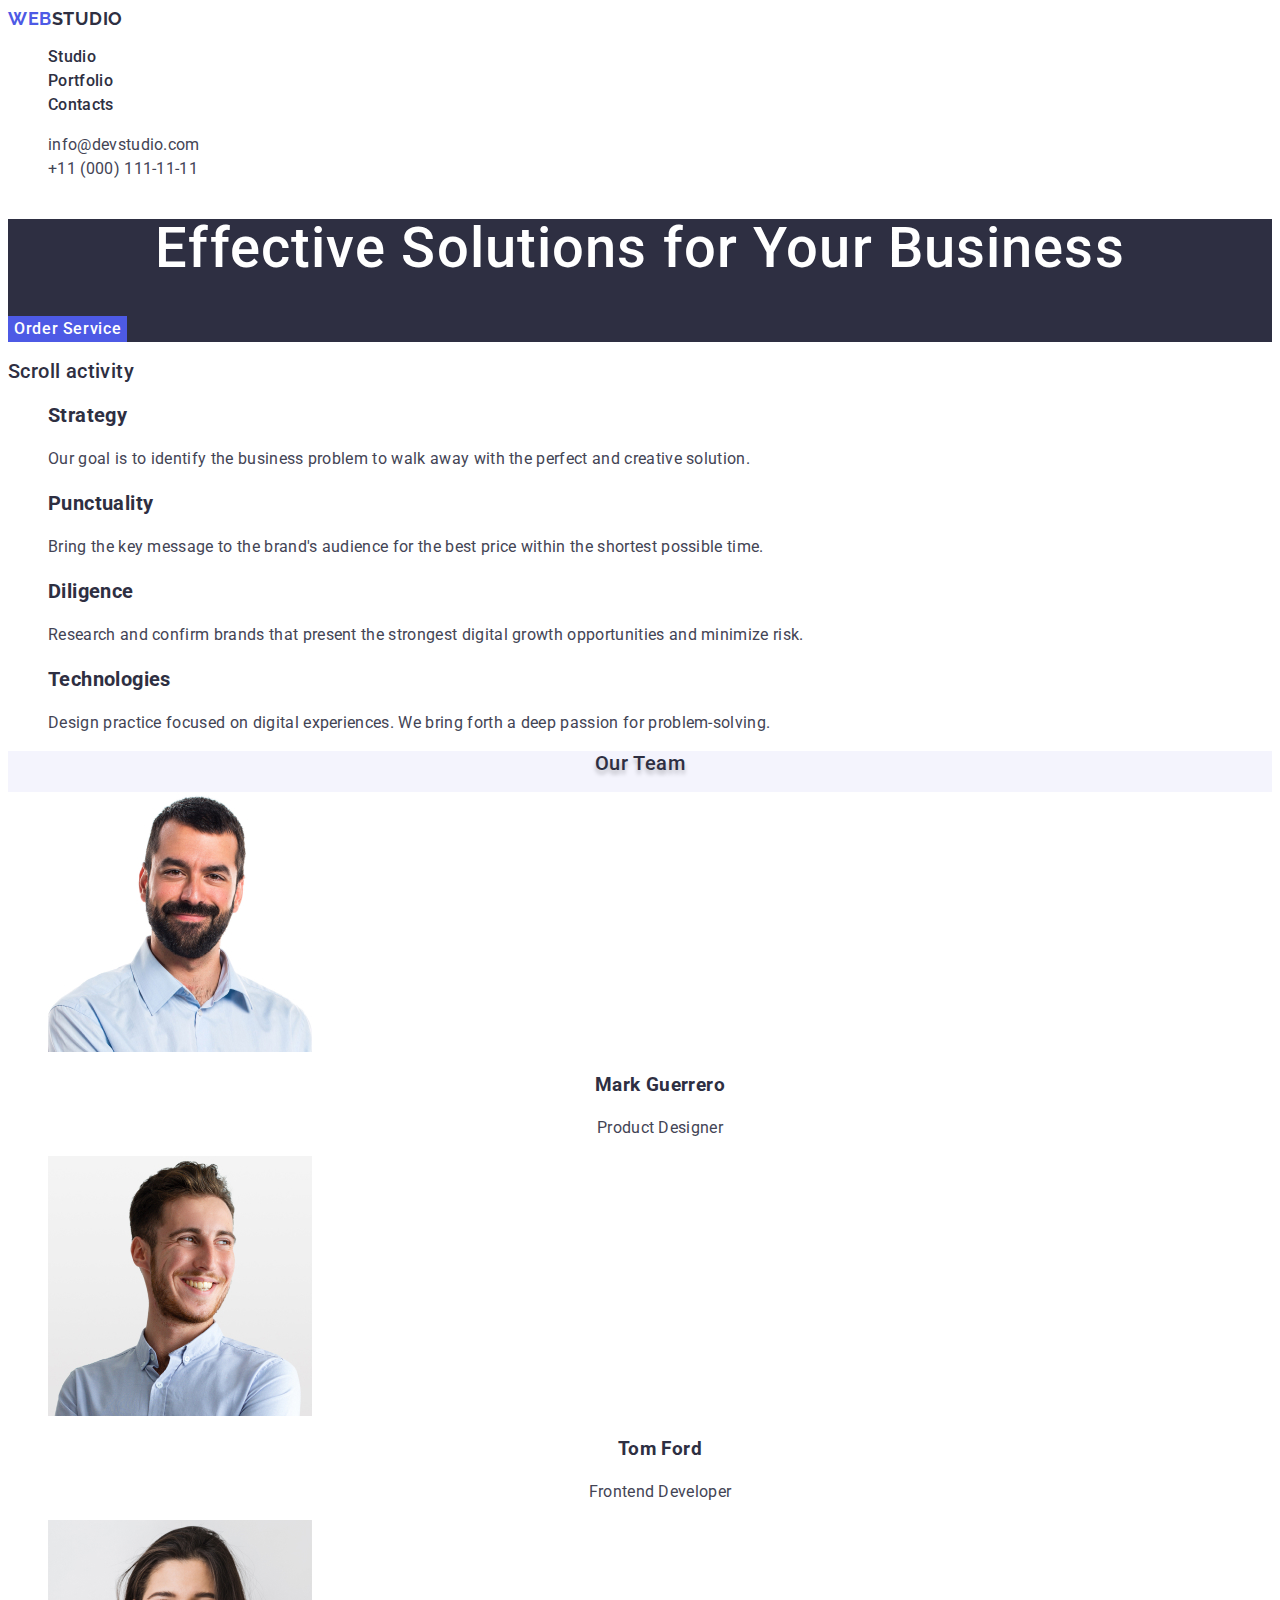
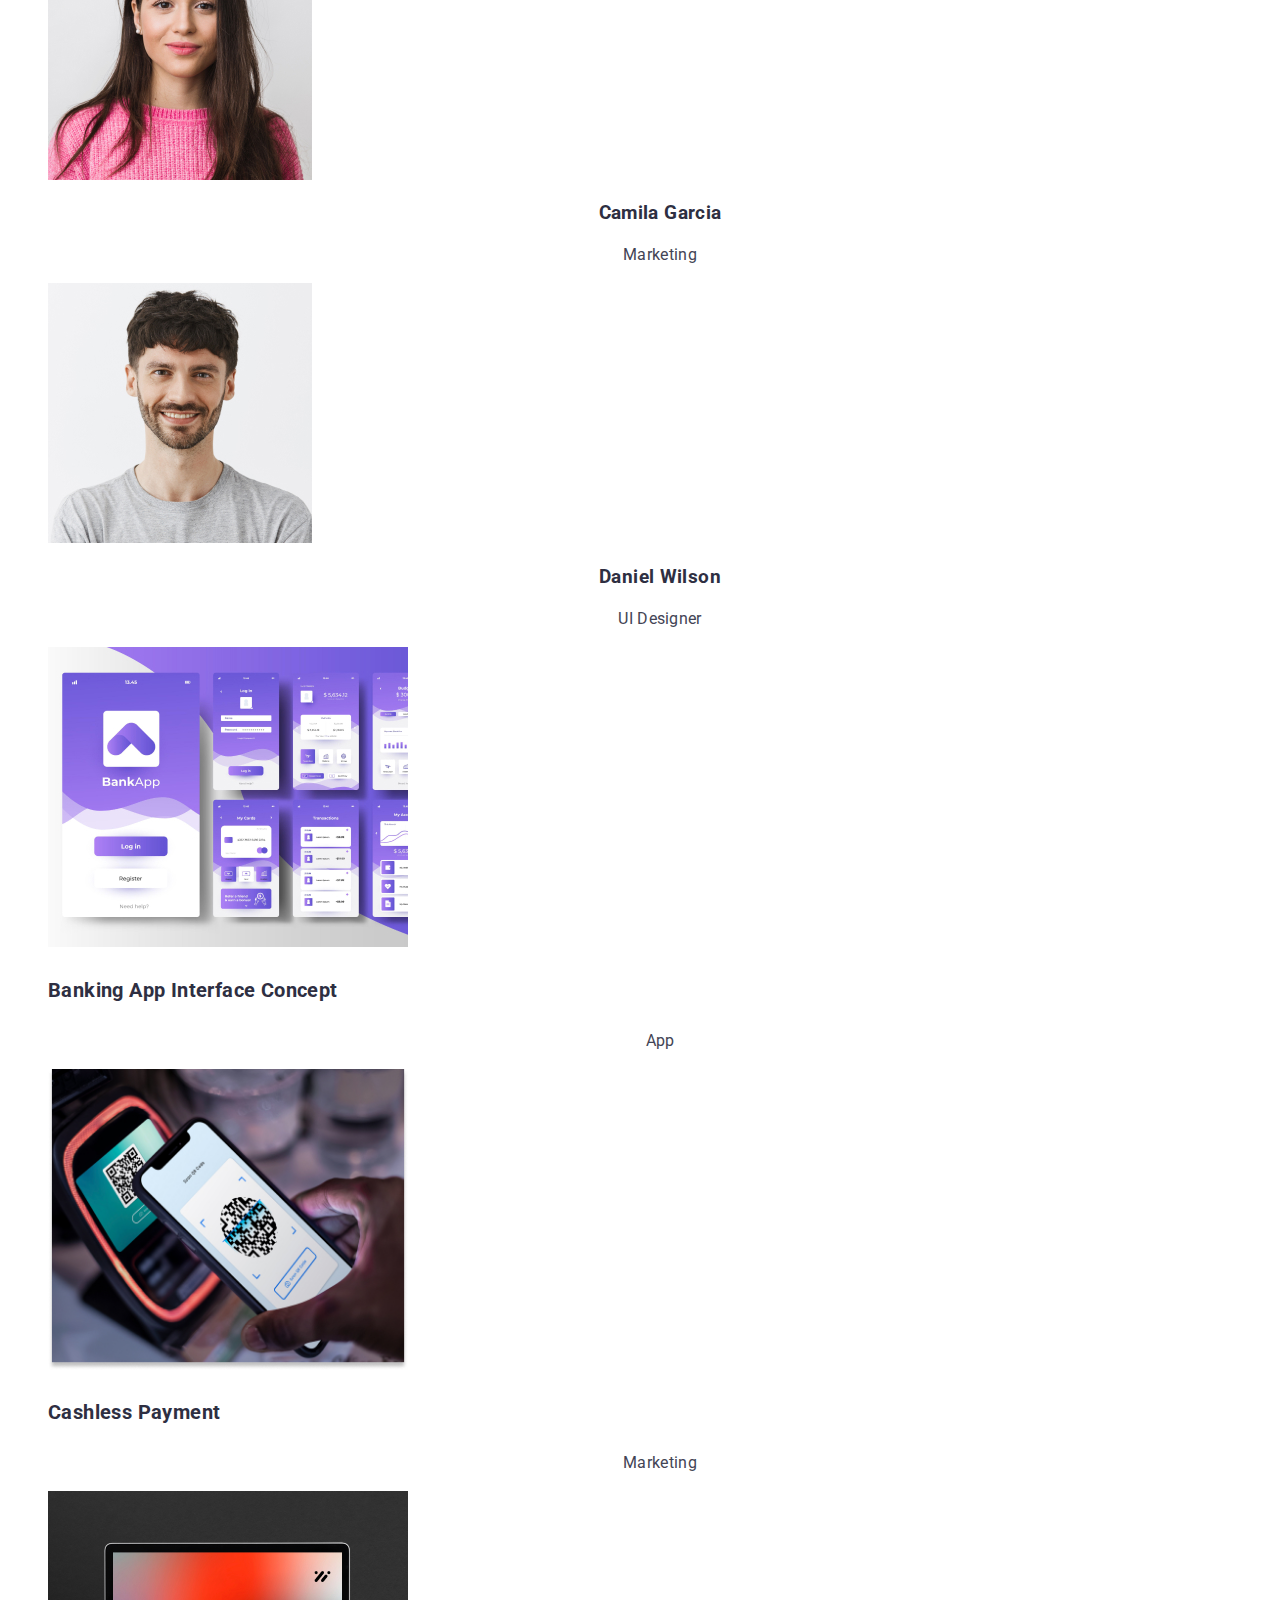
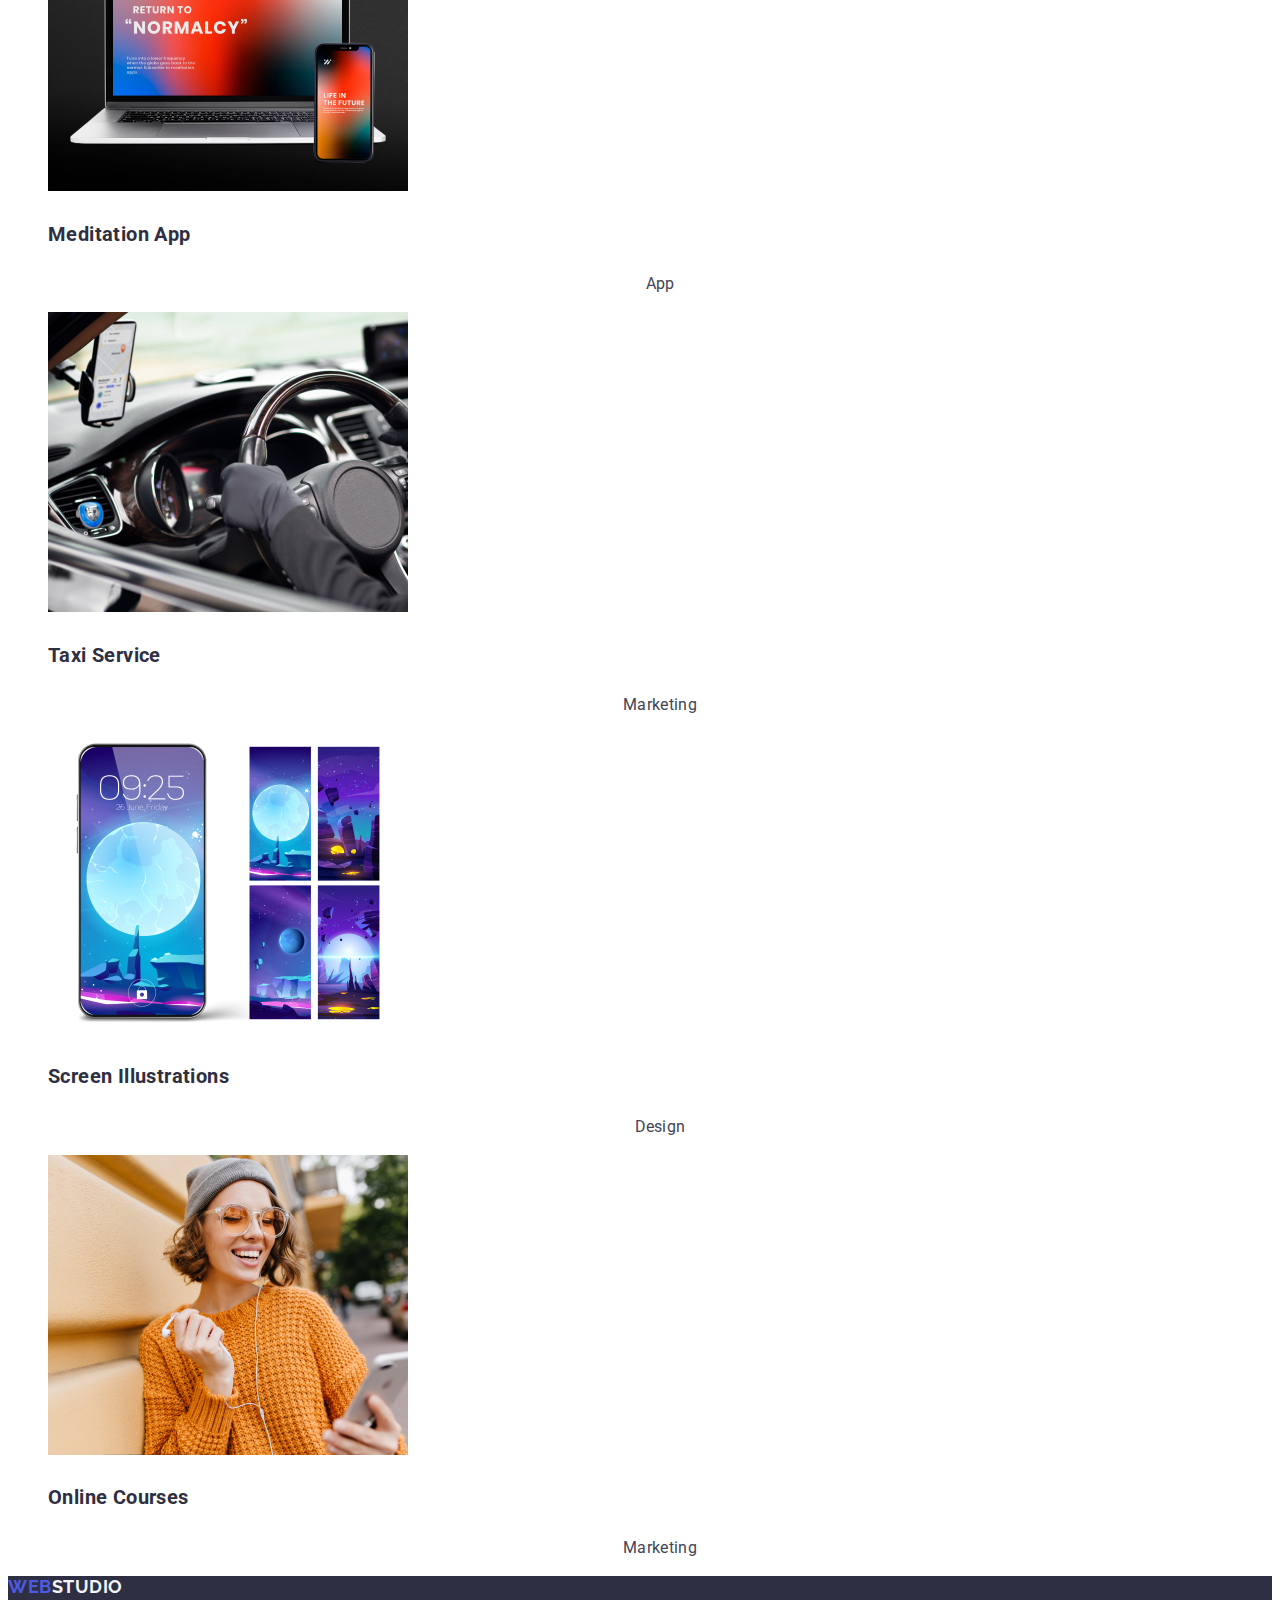
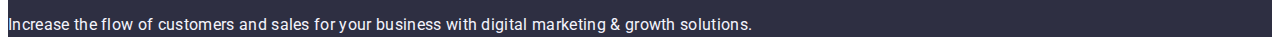
==== index.html @ 4fd94a3e "modul_2" ====
<!DOCTYPE html>
<html lang="en">

<head>
  <meta charset="UTF-8" />
  <meta name="viewport" content="width=device-width, initial-scale=1.0" />
  <title>WebStudio</title>
  <link rel="preconnect" href="https://fonts.googleapis.com">
  <link rel="preconnect" href="https://fonts.gstatic.com" crossorigin>
  <link href="https://fonts.googleapis.com/css2?family=Raleway:wght@800&family=Roboto:wght@400;500;700&display=swap"
    rel="stylesheet">
  <link rel="stylesheet" href="./css/styles.css">
</head>

<body>
  <header class="header-link">
    <nav class="header-navigation">
      <a class="header-navigation-logo link" href="./index.html">WEB<span
          class="header-navigation-accent">Studio</span></a>
      <ul class="header-menu list">
        <li><a class="menu-link-item link" href="./index.html">Studio</a></li>
        <li><a class="menu-link-item link" href="">Portfolio</a></li>
        <li><a class="menu-link-item link" href="">Contacts</a></li>
      </ul>
    </nav>
    <address class="address-contacts-links">
      <ul class="contacts list">
        <li><a class="contacts-social link" href="mailto:info@devstudio.com">info@devstudio.com</a>
        </li>
        <li><a class="contacts-social link" href="tel:+110001111111">+11 (000) 111-11-11</a></li>
      </ul>
    </address>
  </header>
  <main>
    <!--Section 1-->
    <section class="section-title-text">
      <h1 class="section-solutions-title">Effective Solutions for Your Business</h1>
      <button class="section-button-order" type="button">Order Service</button>
    </section>
    <!--Section 2-->
    <section>
      <h2 class="section-title-activity">Scroll activity</h2>
      <ul class="feature list">
        <li class="feature-scroll-activity">
          <h3 class="feature-list">Strategy</h3>
          <p class="description-scroll-activity">Our goal is to identify the business problem to walk away with the
            perfect and creative
            solution.</p>
        </li>
        <li class="feature-scroll-activity">
          <h3 class="feature-list">Punctuality</h3>
          <p class="description-scroll-activity">Bring the key message to the brand's audience for the best price within
            the shortest
            possible time.</p>
        </li>
        <li class="feature-scroll-activity">
          <h3 class="feature-list">Diligence</h3>
          <p class="description-scroll-activity">Research and confirm brands that present the strongest digital growth
            opportunities and
            minimize risk.</p>
        </li>
        <li class="feature-scroll-activity">
          <h3 class="feature-list">Technologies</h3>
          <p class="description-scroll-activity">Design practice focused on digital experiences. We bring forth a deep
            passion for
            problem-solving.</p>
        </li>
      </ul>
    </section>
    <!--Section 3-->
    <section class="section-our-team">
      <h2 class="team">Our Team</h2>
      <ul class="our-team list">
        <li class="our-team">
          <img class="expert" src="./images/mark-guerrero.jpg" alt="Mark Guerrero" width="264">
          <h3 class="persone">Mark Guerrero</h3>
          <p class="activity">Product Designer</p>
        </li>
        <li class="our-team">
          <img class="expert" src="./images/tom-ford.jpg" alt="Tom Ford" width="264">
          <h3 class="persone">Tom Ford</h3>
          <p class="activity">Frontend Developer</p>
        </li>
        <li class="our-team">
          <img class="expert" src="./images/camila-garcia.jpg" alt="Camila Garcia" width="264">
          <h3 class="persone">Camila Garcia</h3>
          <p class="activity">Marketing</p>
        </li>
        <li class="our-team">
          <img src="./images/daniel-wilson.jpg" alt="Daniel Wilson" width="264">
          <h3 class="persone">Daniel Wilson</h3>
          <p class="activity">UI Designer</p>
        </li>
      </ul>
    </section>
    <!--Section 4-->
    <section>
      <ul class="social-links list">
        <li class="activity-item">
          <a class="services-link link" href="">
            <img src="./images/banking-app.jpg" alt="banking-app" width="360">
            <h4 class="departments">Banking App Interface Concept</h4>
            <p class="activity">App</p>
          </a>
        </li>

        <li class="activity-item">
          <a class="services-link link" href="">
            <img src="./images/cashless-payment.jpg" alt="cashless-payment" width="360">
            <h4 class="departments">Cashless Payment</h4>
            <p class="activity">Marketing</p>
          </a>
        </li>

        <li class="activity-item">
          <a class="services-link link" href="">
            <img src="./images/meditation-app.jpg" alt="meditation-app" width="360">
            <h4 class="departments">Meditation App</h4>
            <p class="activity">App</p>
          </a>
        </li>

        <li class="activity-item">
          <a class="services-link link" href="">
            <img src="./images/taxi-service.jpg" alt="taxi-service" width="360">
            <h4 class="departments">Taxi Service</h4>
            <p class="activity">Marketing</p>
          </a>
        </li>

        <li class="activity-item">
          <a class="services-link link" href="">
            <img src="./images/screen-illustrations.jpg" alt="screen-illustrations" width="360">
            <h4 class="departments">Screen Illustrations</h4>
            <p class="activity">Design</p>
          </a>
        </li>

        <li class="activity-item">
          <a class="services-link link" href="">
            <img src="./images/online-courses.jpg" alt="online-courses" width="360">
            <h4 class="departments">Online Courses</h4>
            <p class="activity">Marketing</p>
          </a>
        </li>
      </ul>
    </section>
  </main>
  <footer class="footer-business-marketing">
    <a class="header-navigation-logo link" href="./index.html">WEB<span
        class="header-navigation-accent-studio">Studio</span></a>
    <p class="marketing">Increase the flow of customers and sales for your business with digital marketing & growth
      solutions.
    </p>

  </footer>
</body>

</html>
---- css/styles.css ----
body{
    color: var(--slate, #434455);
    background-color: var(--write,#FFF);
    font-family: Roboto,  sans-serif;
    font-size: 16px;
    font-weight: 500;
}
:root{
    --write-color: #FFF;
    --iris-color: #4D5AE5;
    --navyblue-color: #2E2F42;
    --slate-color: #434455;
    --cloud-color: #F4F4FD;
}
.menu{
    color: var(--navyblue-color);
    font-size: 16px;
    font-style: normal;
    line-height: 1.5;
    letter-spacing: 0.02em;
    
}

.header-navigation-logo{
    color: var(--iris-color);
    font-family: Raleway,sans-serif;
    font-size: 18px;
    font-style: normal;
    font-weight: 700;
    line-height: 1.17;
    letter-spacing: 0.03em;
    text-transform: uppercase;
    
}

.header-navigation-accent{
    color: var(--navyblue-color);
    font-family: Raleway, sans-serif;
    font-size: 18px;
    font-style: normal;
    font-weight: 700;
    line-height: 1.17;
    letter-spacing: 0.54px;
    text-transform: uppercase;
}
.header-navigation-accent-studio{
    color:var(--cloud-color);
}
.link{
    text-decoration: none;
}

.menu-link-item{
    color: var(--navyblue-color);
    font-size: 16px;
    font-style: normal;
    line-height: 1.5;
    letter-spacing: 0.02em;
}
.menu-link-item:hover{
    color: #404bbf;
}
.menu-link-item:focus{
    color: #404bbf;
}


.section-solutions-title{
    background-color: var(--navyblue-color);
}

.address-contacts-links{
    font-style: normal;
}
.list{
    list-style-type: none;
}

.menu-list{
    list-style-type: none;
}

.button{
    background-color: rgba(0, 0, 0, 0);
    
}

.button:hover{
    color: var(--write-color);
    font-family: Roboto;
    font-size: 16px;
    cursor: pointer;
}
    

.section-button-order{
    font-family: "Roboto", sans-serif;
    font-weight: 500;
    font-size: 16px;
    line-height: 1.5;
    letter-spacing: 0.04em;
    color: var(--write-color);
    background: var(--iris-color);
    cursor: pointer;
    border: 4px;
}
.section-button-order:hover{
background-color: #404BBF
}
.section-button-order:focus{
    background-color: #404BBF
}

.section-solutions-title{
    color: var(--write-color);
    text-align: center;
    font-size: 56px;
    font-style: normal;
    font-weight: 700;
    line-height: 1.07;
    letter-spacing: 0.02em;
    background-color: var(--navyblue-color);
}

.contacts-social{
    color: var(--slate-color);
    font-size: 16px;
    font-style: normal;
    font-weight: 400;
    line-height: 1.5;
    letter-spacing: 0.02em;
}
.contacts-social:hover{
    color: #404bbf;
}
.contacts-social:focus{
    color: #404bbf;
}
.contacts-social{
    color: var(--slate-color);
    font-size: 16px;
    font-style: normal;
    font-weight: 400;
    line-height: 1.5;
    letter-spacing: 0.02em;
}
.contacts-social:hover {
    color: #404bbf;
}

.contacts-social:focus {
    color: #404bbf;
}
.section-title-text{
    background-color: var(--navyblue-color);
}
.section-solutions-title{
    font-weight: 500;
}
.section-title-activity{
    font-weight: 500;
    font-size: 20px;
    line-height: 1.2;
    letter-spacing: 0.02em;
    color: var(--navyblue-color);
}
.feature-list{
    color: var(--navyblue-color);
    font-size: 20px;
    font-style: normal;
    line-height: 1.2;
    letter-spacing: 0.02em;
}
.description-scroll-activity{
    color: var(--slate-color);
    font-size: 16px;
    font-style: normal;
    font-weight: 400;
    line-height: 1.5;
    letter-spacing: 0.02em;
}
.section-our-team{
    background-color: var(--cloud-color);
}
.question{
    color: var(--navyblue-color);
    text-align: center;
    font-size: 36px;
    font-style: normal;
    font-weight: 700;
    line-height: 1.11;
    letter-spacing: 0.02em;
   
}
.team{
    color: var(--navyblue-color);
    text-align: center;
    text-shadow: 0px 4px 4px rgba(0, 0, 0, 0.25);
    font-size: 20px;
    font-style: normal;
    font-weight: 500;
    line-height: 1.2;
    letter-spacing: 0.02em;
    text-transform: capitalize;
}
.persone{
    color: var(--navyblue-color);
    text-align: center;
    font-style: 20px;
    font-style: normal;
    line-height: 1.2;
    letter-spacing: 0.02em;
}
.marketing{
    color: var(--cloud-color);
    font-size: 16px;
    font-style: normal;
    font-weight: 400;
    line-height: 1.5;
    letter-spacing: 0.02em;
}
.departments{
    color: var(--navyblue-color);
    font-size: 20px;
    font-style: normal;
    line-height: 1.2;
    letter-spacing: 0.02em;
}
.activity{
    color: var(--slate-color);
    text-align: center;
    font-size: 16px;
    font-style: normal;
    font-weight: 400;
    line-height: 1.5;
    letter-spacing: 0.02em;
}

.expert{
   
}
.our-team{
   background: var(--white, #FFF);
}
.activity-item{
    background: var(--white, #FFF);
}.footer-business-marketing{
    background-color: var(--navyblue-color);
}
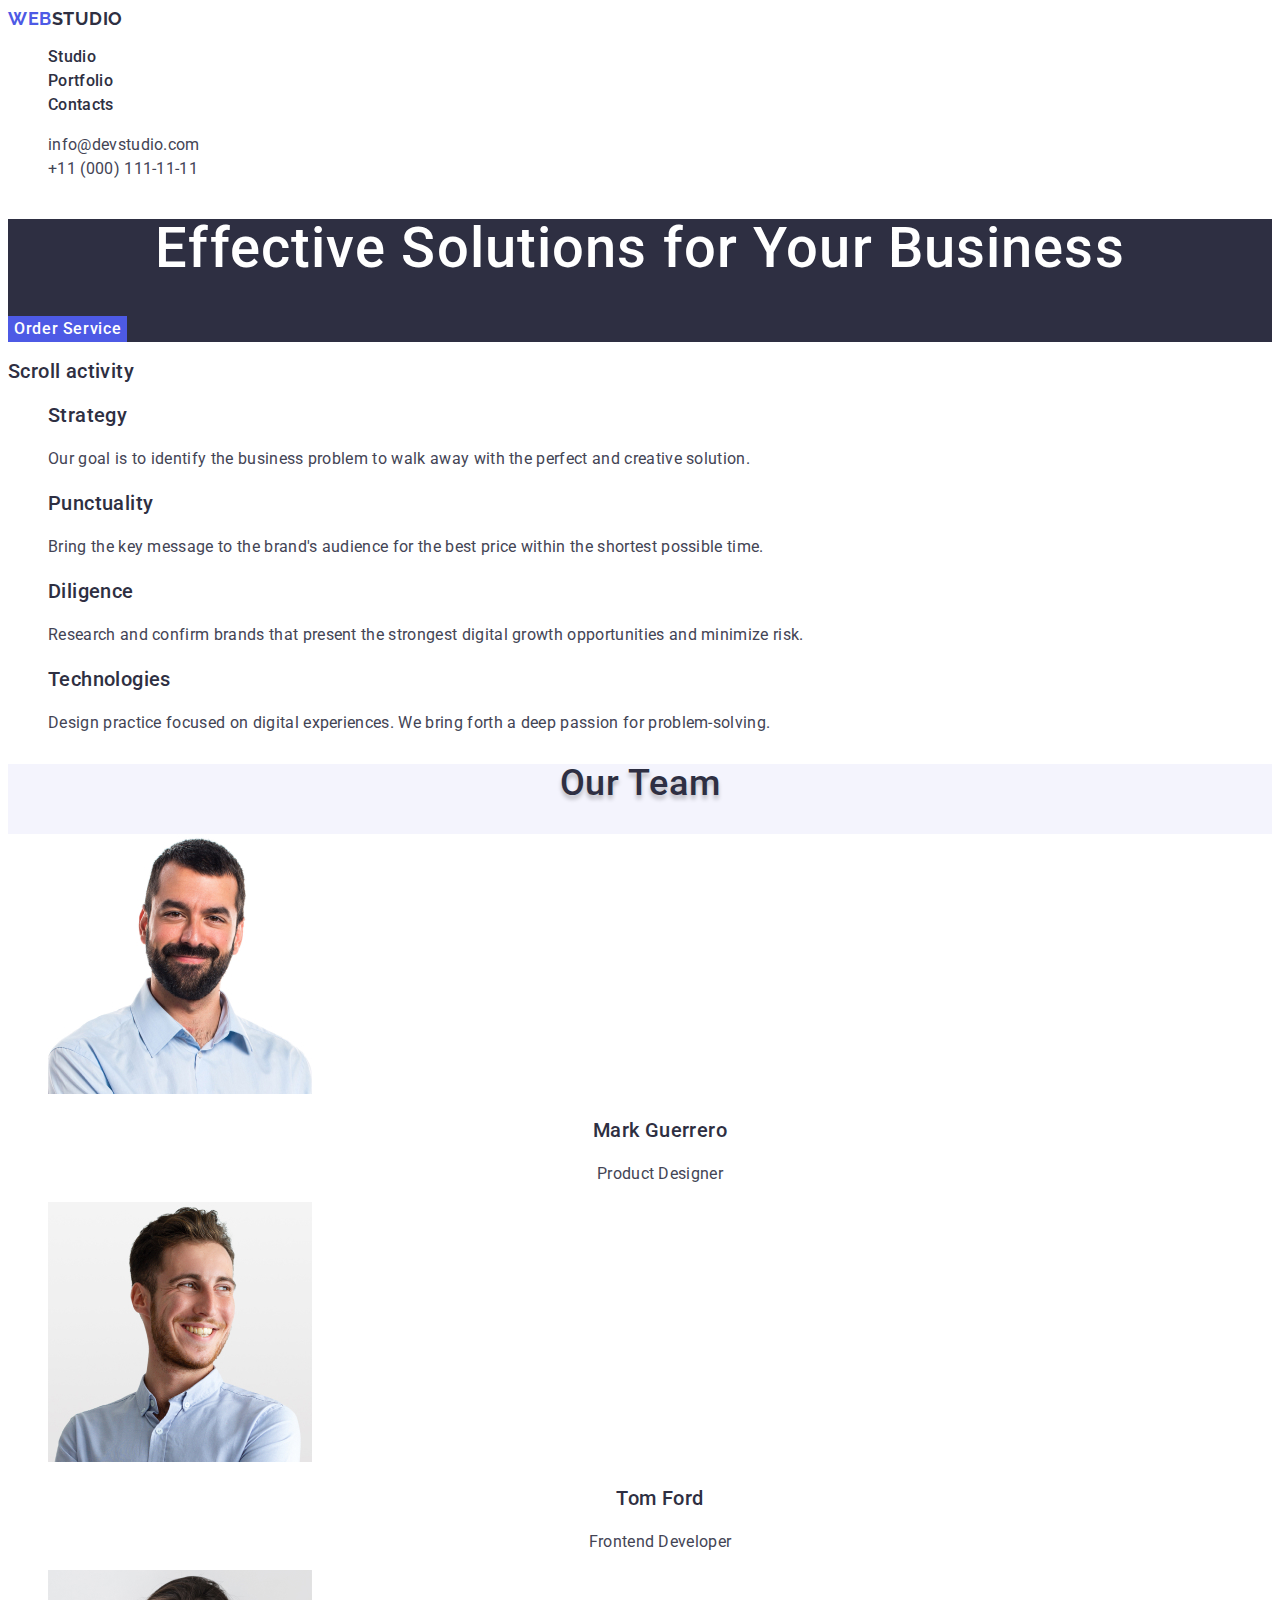
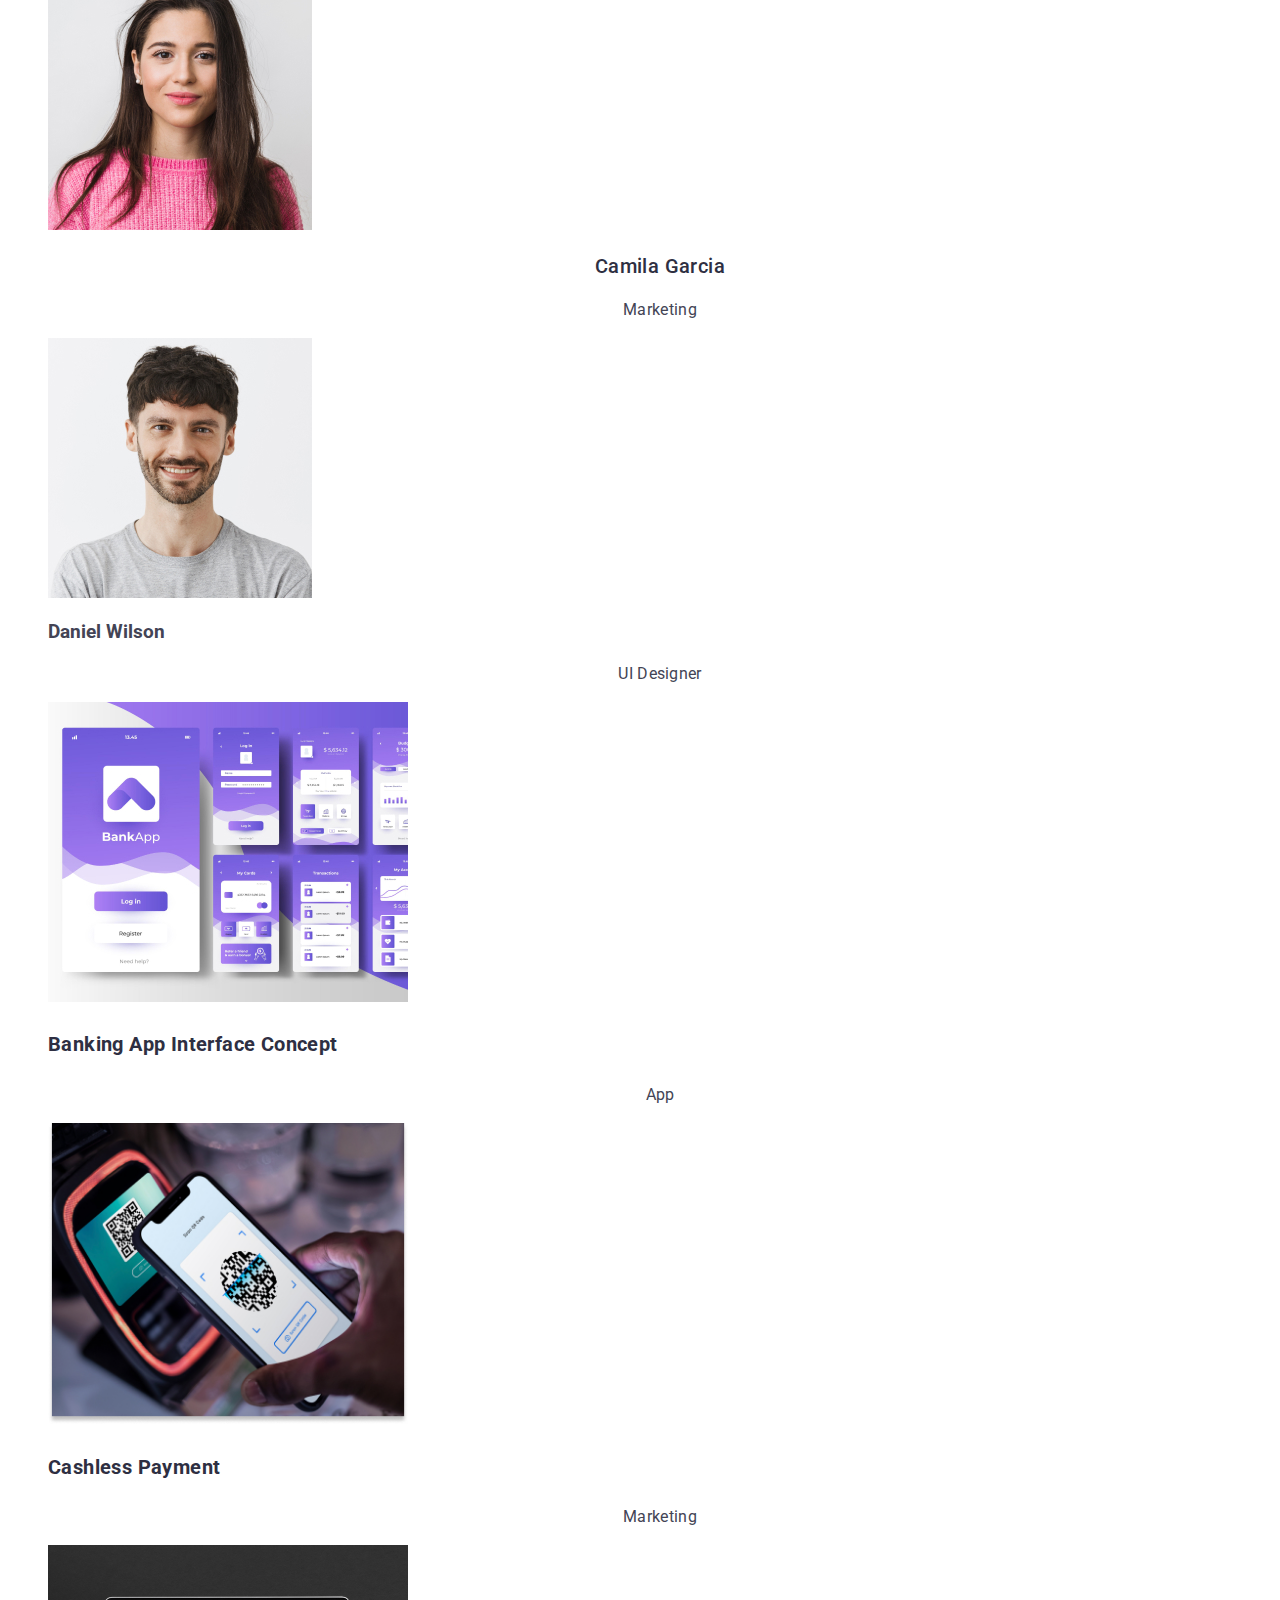
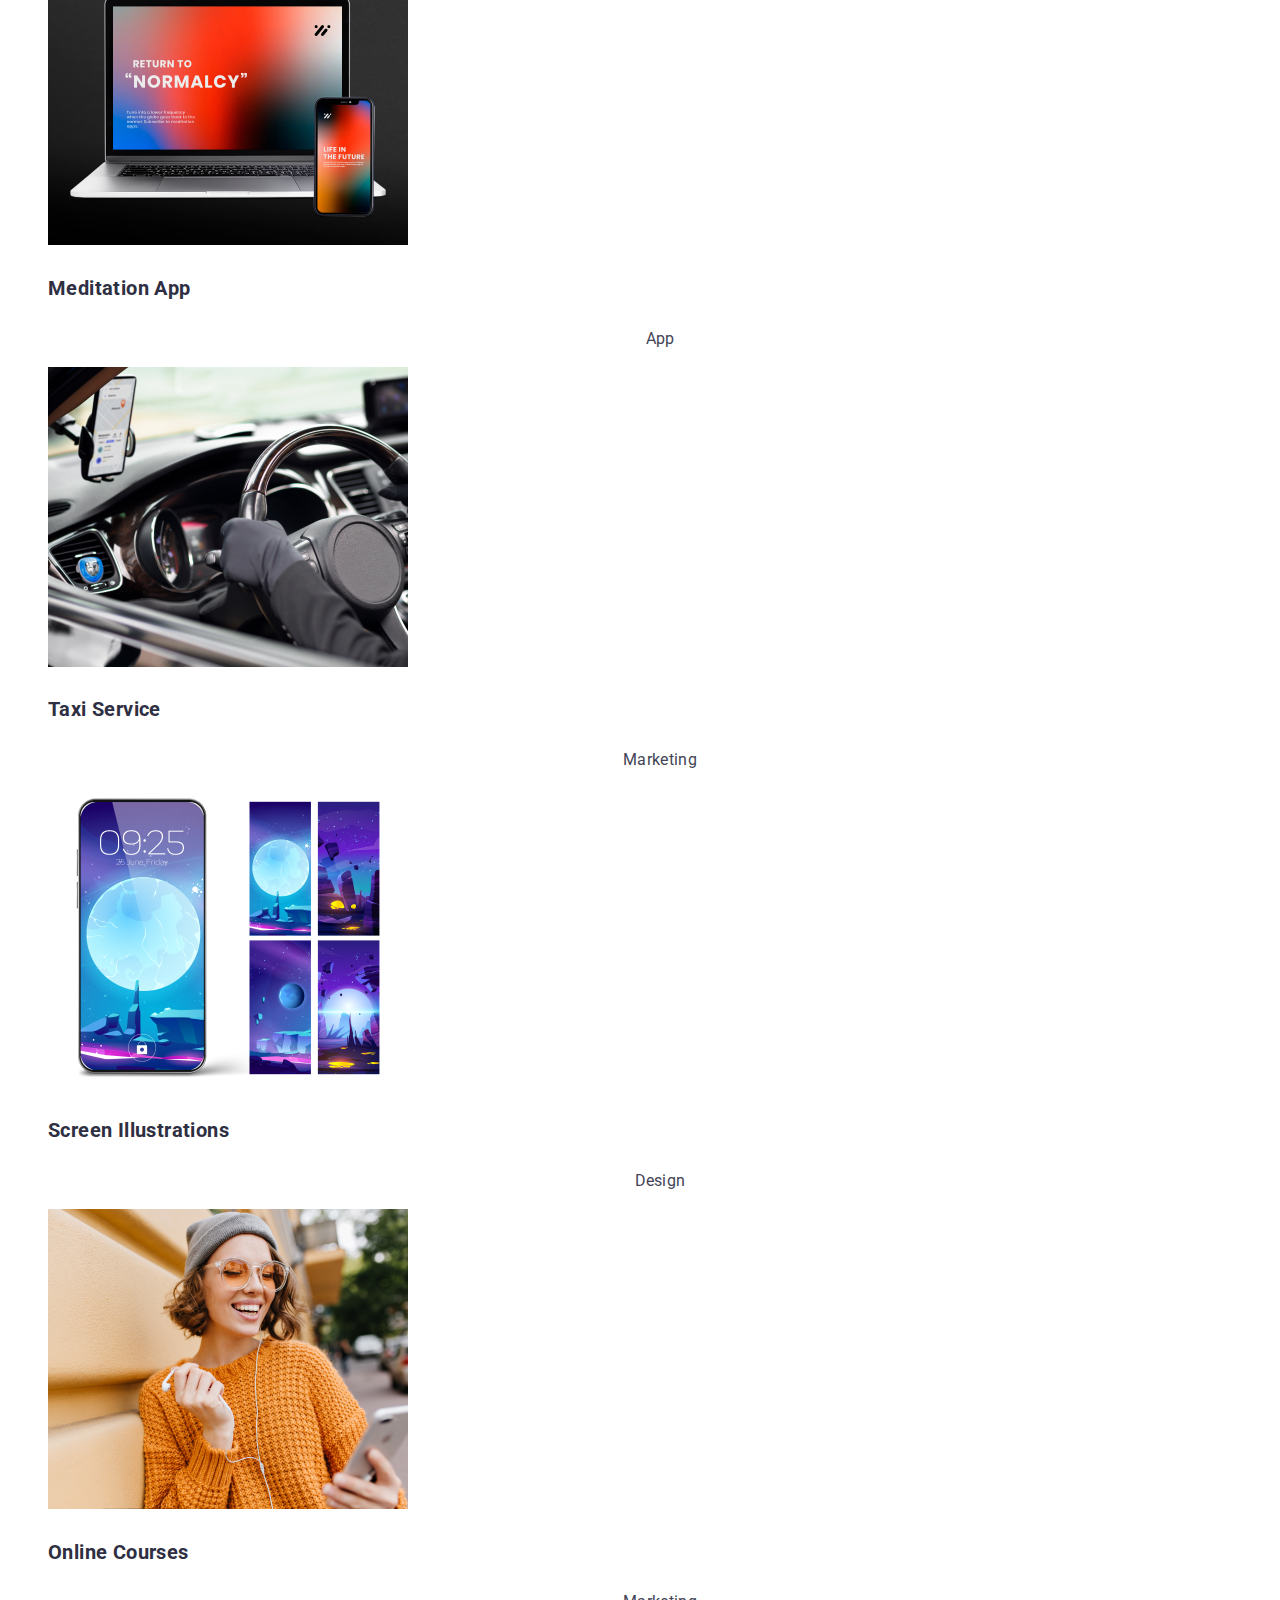
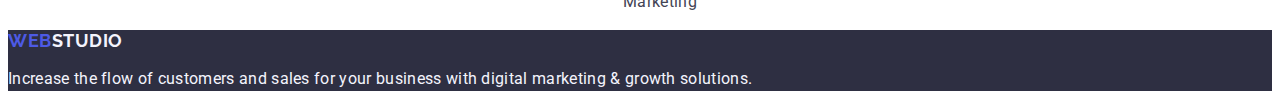
==== commit 9314c7cf: "modul_2" ====
--- a/index.html
+++ b/index.html
@@ -69,21 +69,21 @@
     </section>
     <!--Section 3-->
     <section class="section-our-team">
-      <h2 class="team">Our Team</h2>
+      <h2 class="title-section-team">Our Team</h2>
       <ul class="our-team list">
         <li class="our-team">
           <img class="expert" src="./images/mark-guerrero.jpg" alt="Mark Guerrero" width="264">
-          <h3 class="persone">Mark Guerrero</h3>
+          <h3 class="persone-our-team">Mark Guerrero</h3>
           <p class="activity">Product Designer</p>
         </li>
         <li class="our-team">
           <img class="expert" src="./images/tom-ford.jpg" alt="Tom Ford" width="264">
-          <h3 class="persone">Tom Ford</h3>
+          <h3 class="persone-our-team">Tom Ford</h3>
           <p class="activity">Frontend Developer</p>
         </li>
         <li class="our-team">
           <img class="expert" src="./images/camila-garcia.jpg" alt="Camila Garcia" width="264">
-          <h3 class="persone">Camila Garcia</h3>
+          <h3 class="persone-our-team">Camila Garcia</h3>
           <p class="activity">Marketing</p>
         </li>
         <li class="our-team">
--- a/css/styles.css
+++ b/css/styles.css
@@ -170,6 +170,7 @@
     font-style: normal;
     line-height: 1.2;
     letter-spacing: 0.02em;
+    font-weight: 500;
 }
 .description-scroll-activity{
     color: var(--slate-color);
@@ -192,24 +193,25 @@
     letter-spacing: 0.02em;
    
 }
-.team{
+.title-section-team{
     color: var(--navyblue-color);
     text-align: center;
     text-shadow: 0px 4px 4px rgba(0, 0, 0, 0.25);
-    font-size: 20px;
-    font-style: normal;
-    font-weight: 500;
-    line-height: 1.2;
+    font-size: 36px;
+    font-style: normal;
+    font-weight: 500;
+    line-height: 1.11;
     letter-spacing: 0.02em;
     text-transform: capitalize;
 }
-.persone{
-    color: var(--navyblue-color);
-    text-align: center;
-    font-style: 20px;
-    font-style: normal;
-    line-height: 1.2;
-    letter-spacing: 0.02em;
+.persone-our-team{
+    color: var(--navyblue-color);
+    text-align: center;
+    font-size: 20px;
+    font-style: normal;
+    line-height: 1.2;
+    letter-spacing: 0.02em;
+    font-weight: 500;
 }
 .marketing{
     color: var(--cloud-color);
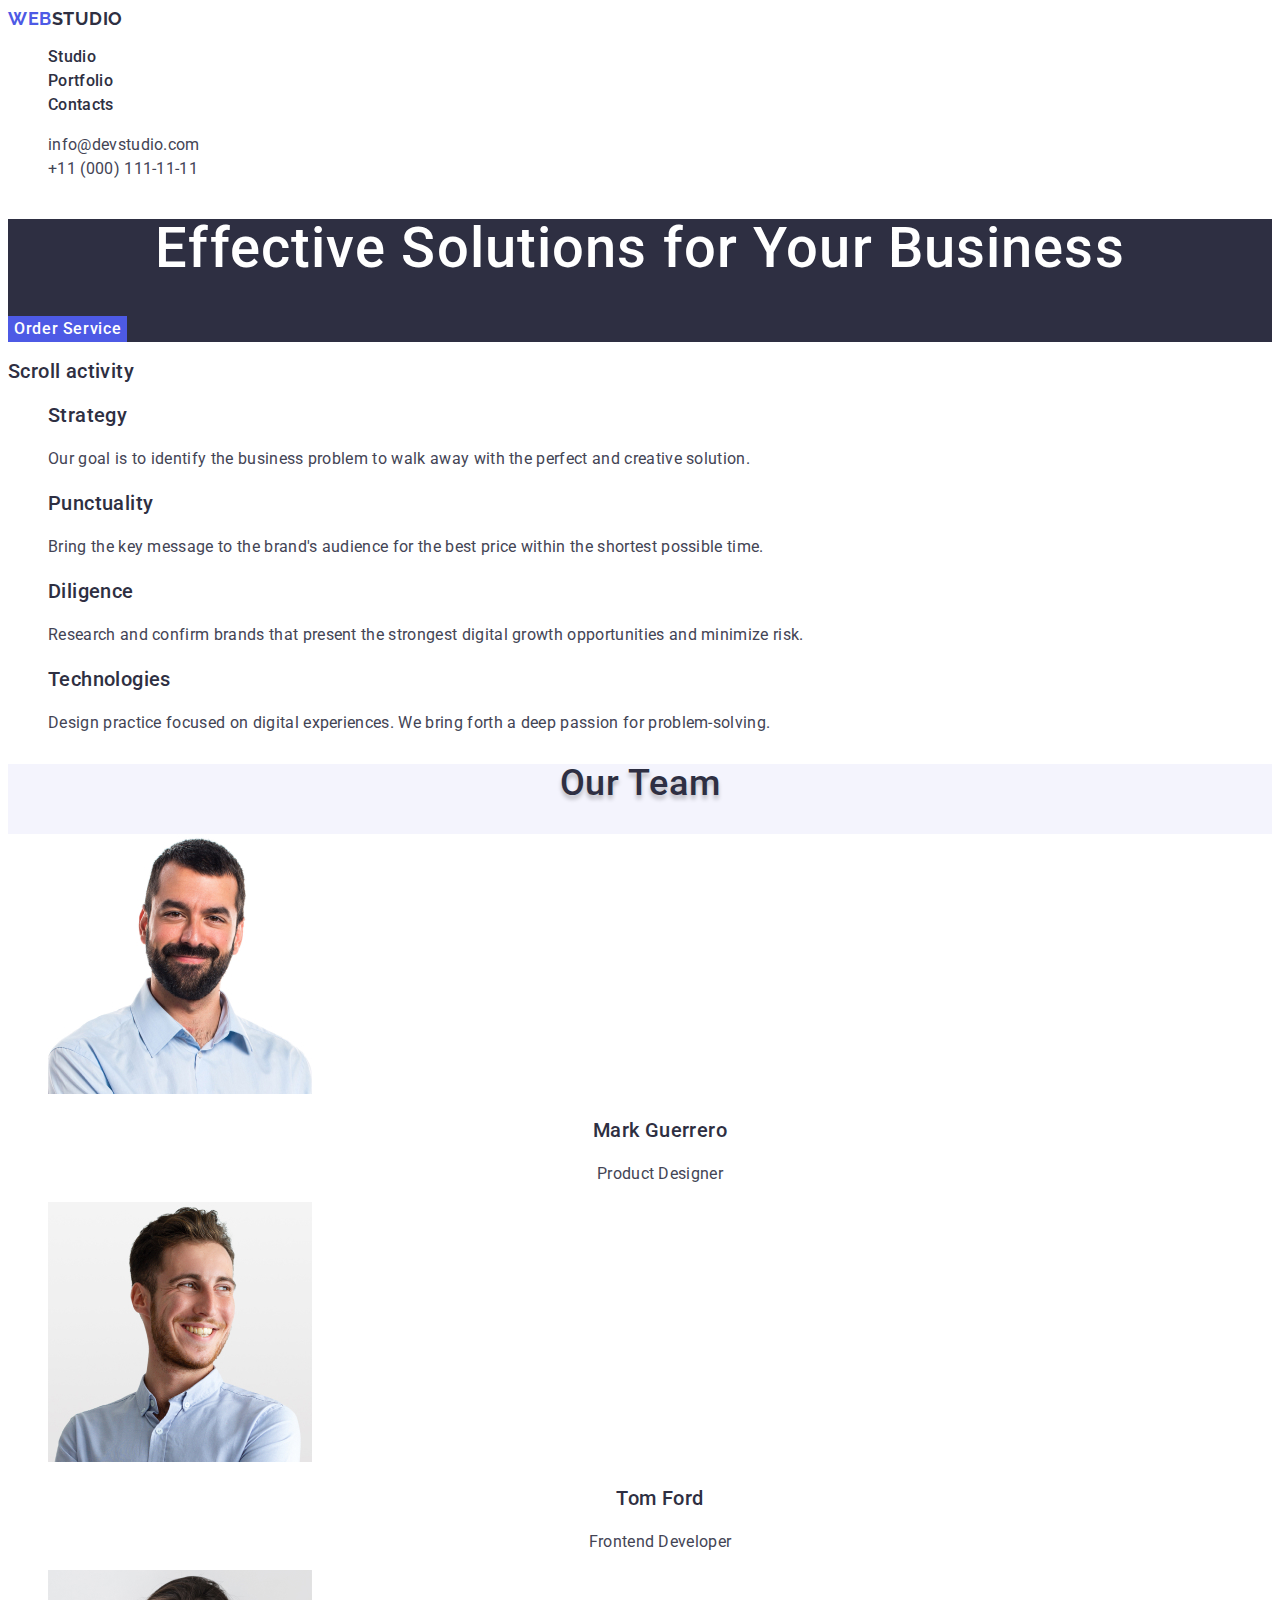
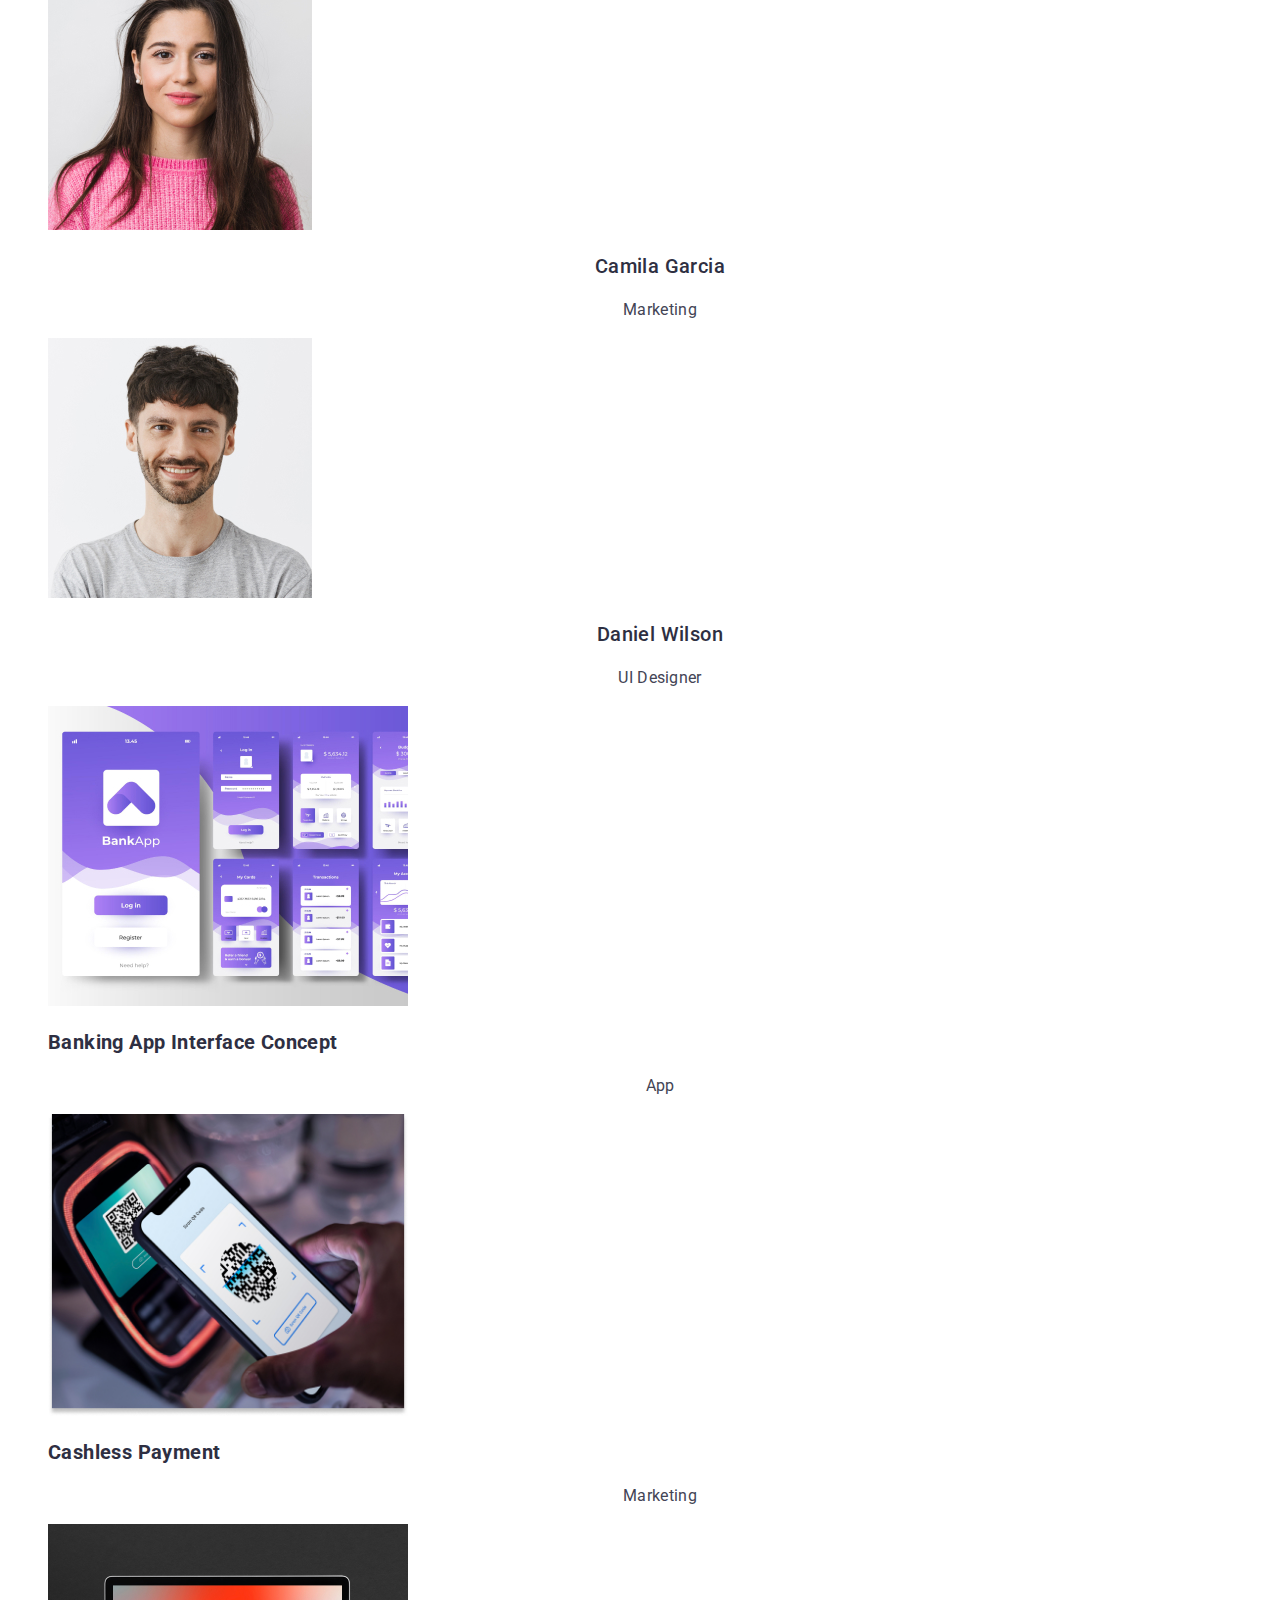
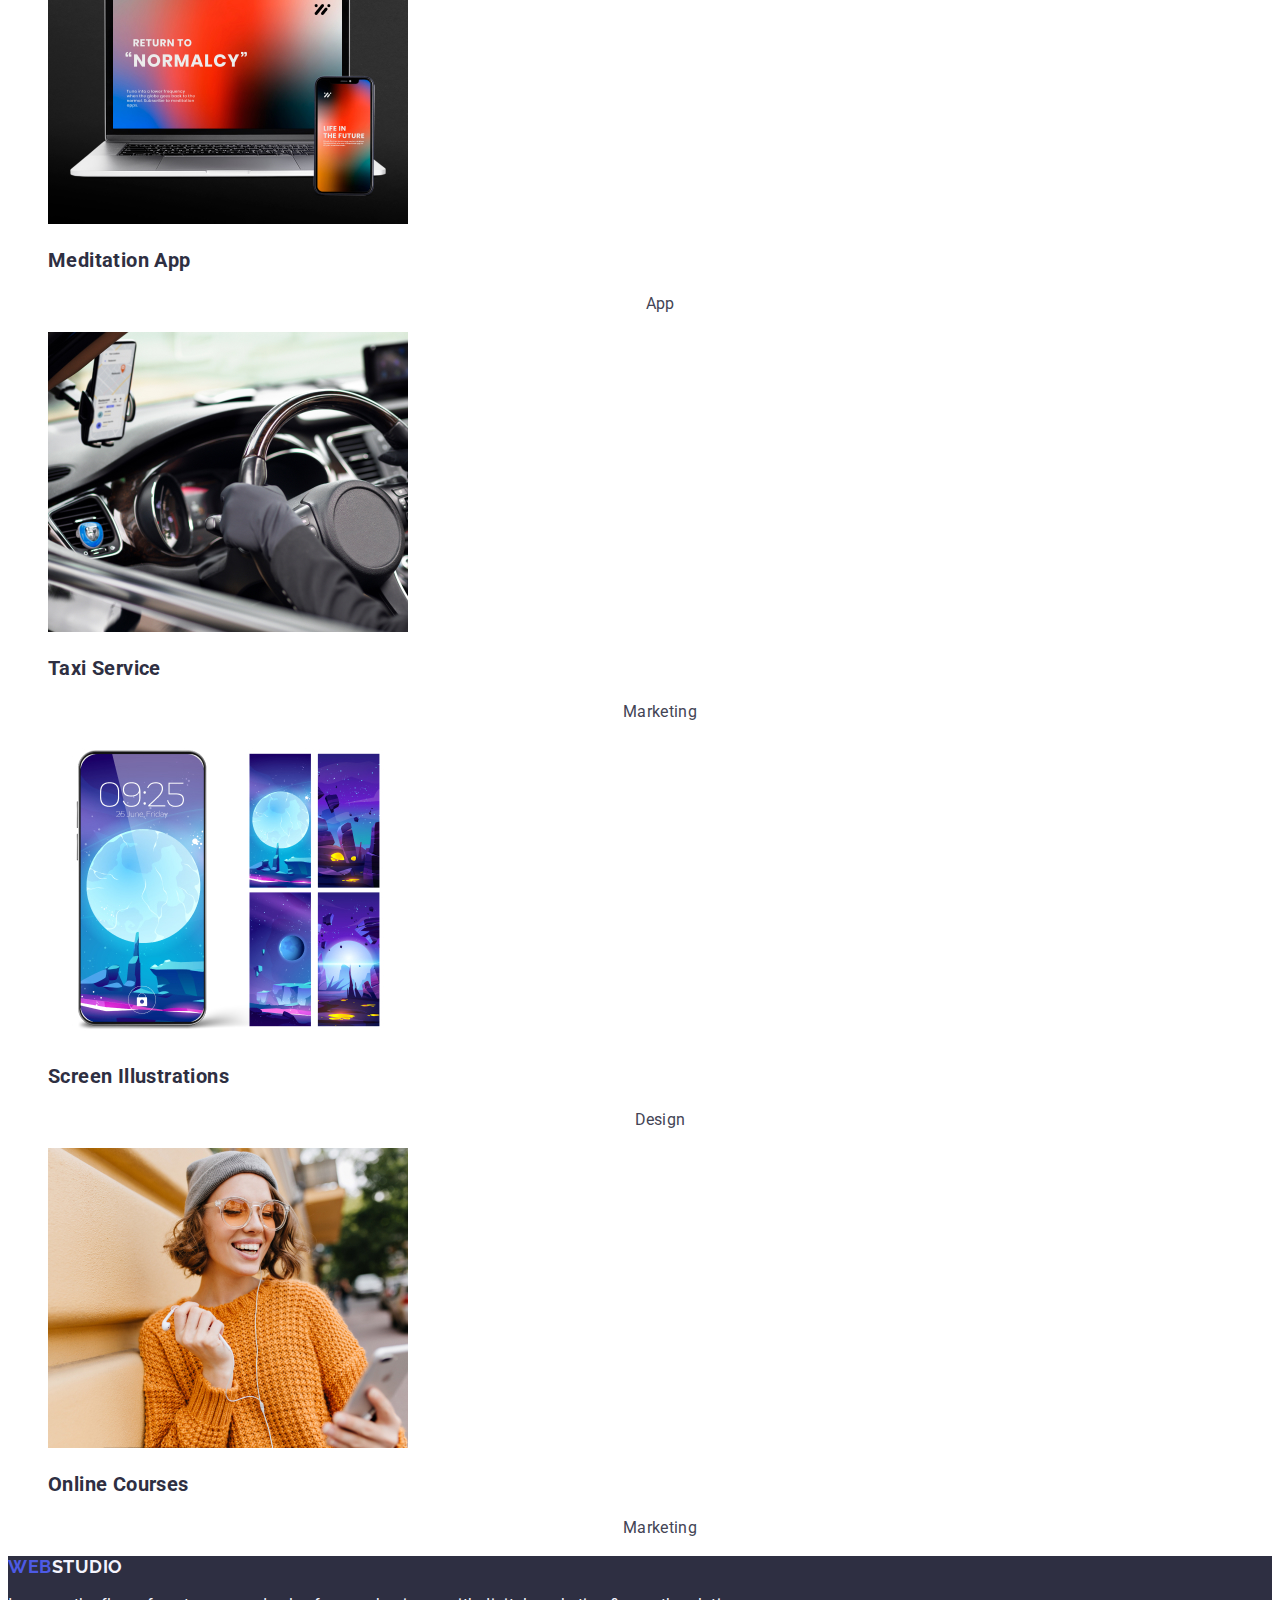
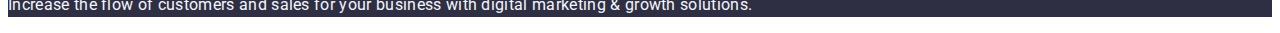
==== commit 181e3b82: "modul_2" ====
--- a/index.html
+++ b/index.html
@@ -88,7 +88,7 @@
         </li>
         <li class="our-team">
           <img src="./images/daniel-wilson.jpg" alt="Daniel Wilson" width="264">
-          <h3 class="persone">Daniel Wilson</h3>
+          <h3 class="persone-our-team">Daniel Wilson</h3>
           <p class="activity">UI Designer</p>
         </li>
       </ul>
@@ -99,7 +99,7 @@
         <li class="activity-item">
           <a class="services-link link" href="">
             <img src="./images/banking-app.jpg" alt="banking-app" width="360">
-            <h4 class="departments">Banking App Interface Concept</h4>
+            <h3 class="departments">Banking App Interface Concept</h3>
             <p class="activity">App</p>
           </a>
         </li>
@@ -107,7 +107,7 @@
         <li class="activity-item">
           <a class="services-link link" href="">
             <img src="./images/cashless-payment.jpg" alt="cashless-payment" width="360">
-            <h4 class="departments">Cashless Payment</h4>
+            <h3 class="departments">Cashless Payment</h3>
             <p class="activity">Marketing</p>
           </a>
         </li>
@@ -115,7 +115,7 @@
         <li class="activity-item">
           <a class="services-link link" href="">
             <img src="./images/meditation-app.jpg" alt="meditation-app" width="360">
-            <h4 class="departments">Meditation App</h4>
+            <h3 class="departments">Meditation App</h3>
             <p class="activity">App</p>
           </a>
         </li>
@@ -123,7 +123,7 @@
         <li class="activity-item">
           <a class="services-link link" href="">
             <img src="./images/taxi-service.jpg" alt="taxi-service" width="360">
-            <h4 class="departments">Taxi Service</h4>
+            <h3 class="departments">Taxi Service</h3>
             <p class="activity">Marketing</p>
           </a>
         </li>
@@ -131,7 +131,7 @@
         <li class="activity-item">
           <a class="services-link link" href="">
             <img src="./images/screen-illustrations.jpg" alt="screen-illustrations" width="360">
-            <h4 class="departments">Screen Illustrations</h4>
+            <h3 class="departments">Screen Illustrations</h3>
             <p class="activity">Design</p>
           </a>
         </li>
@@ -139,7 +139,7 @@
         <li class="activity-item">
           <a class="services-link link" href="">
             <img src="./images/online-courses.jpg" alt="online-courses" width="360">
-            <h4 class="departments">Online Courses</h4>
+            <h3 class="departments">Online Courses</h3>
             <p class="activity">Marketing</p>
           </a>
         </li>
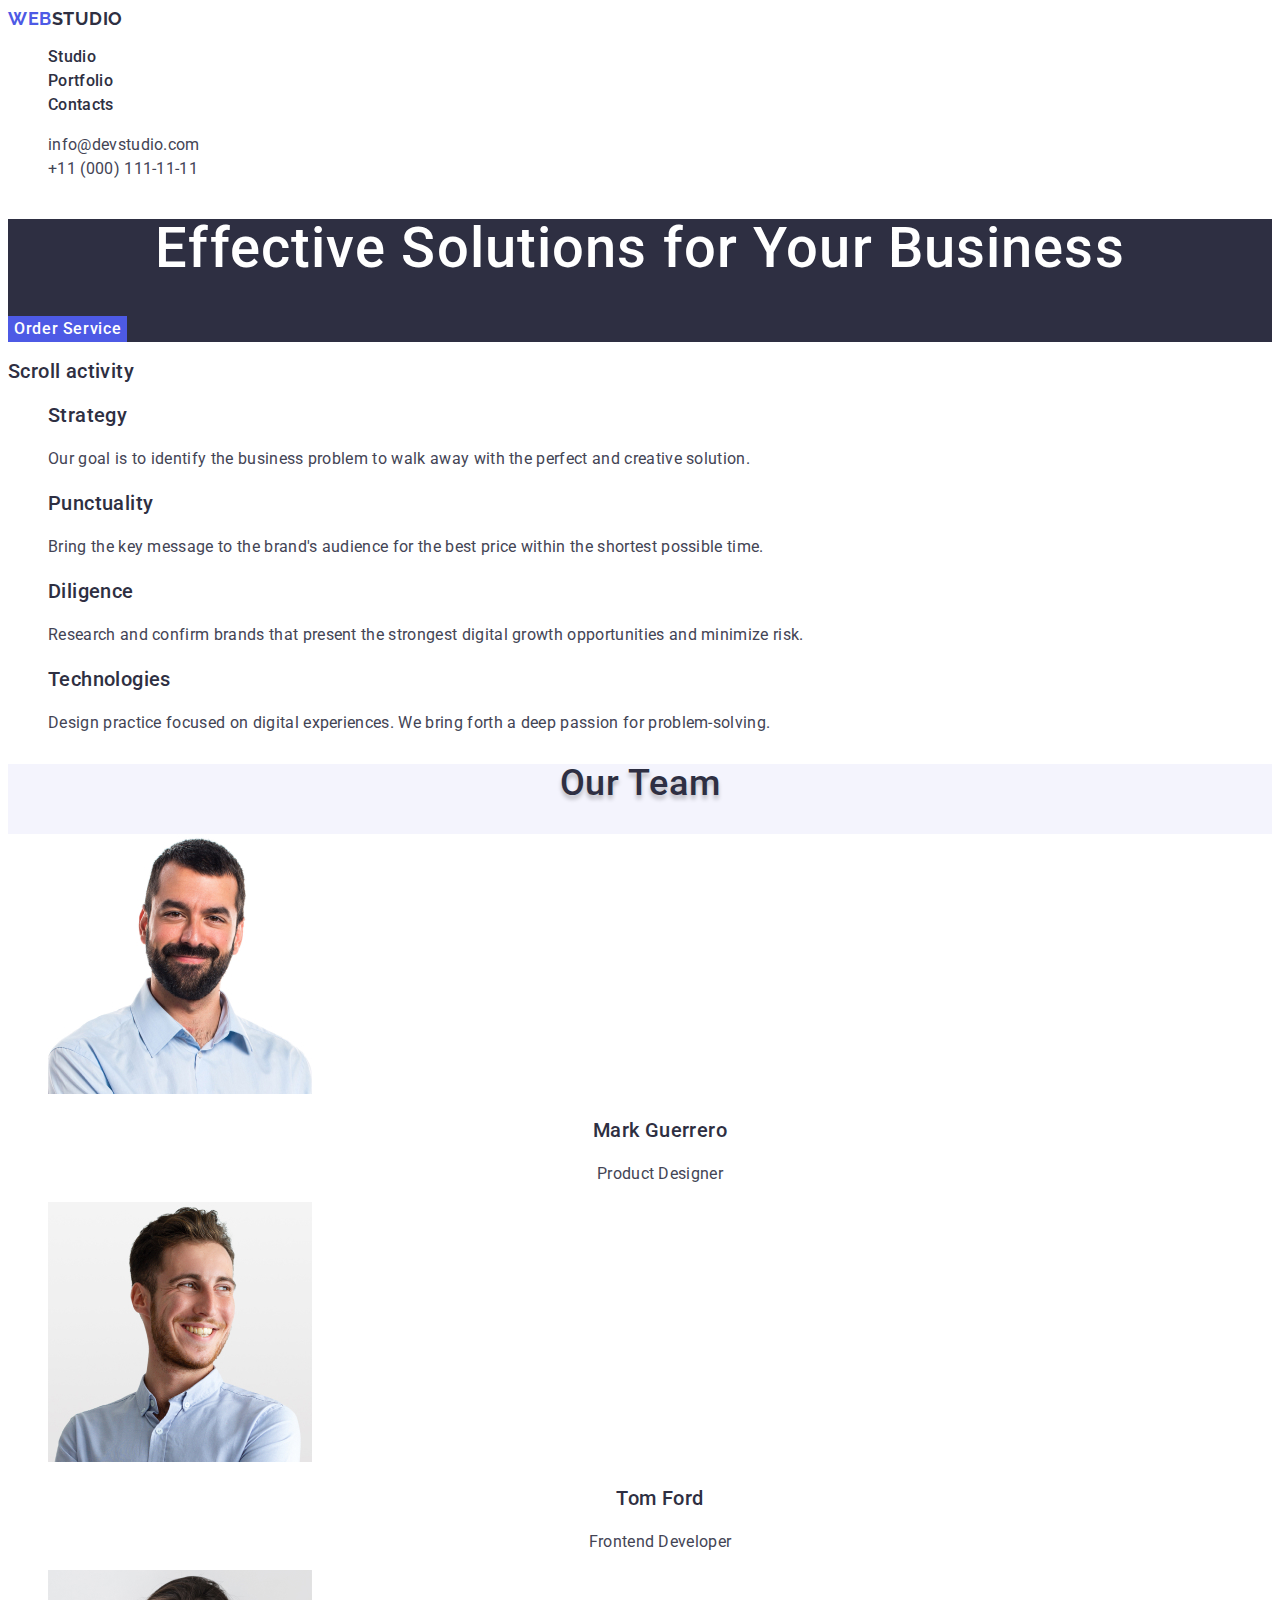
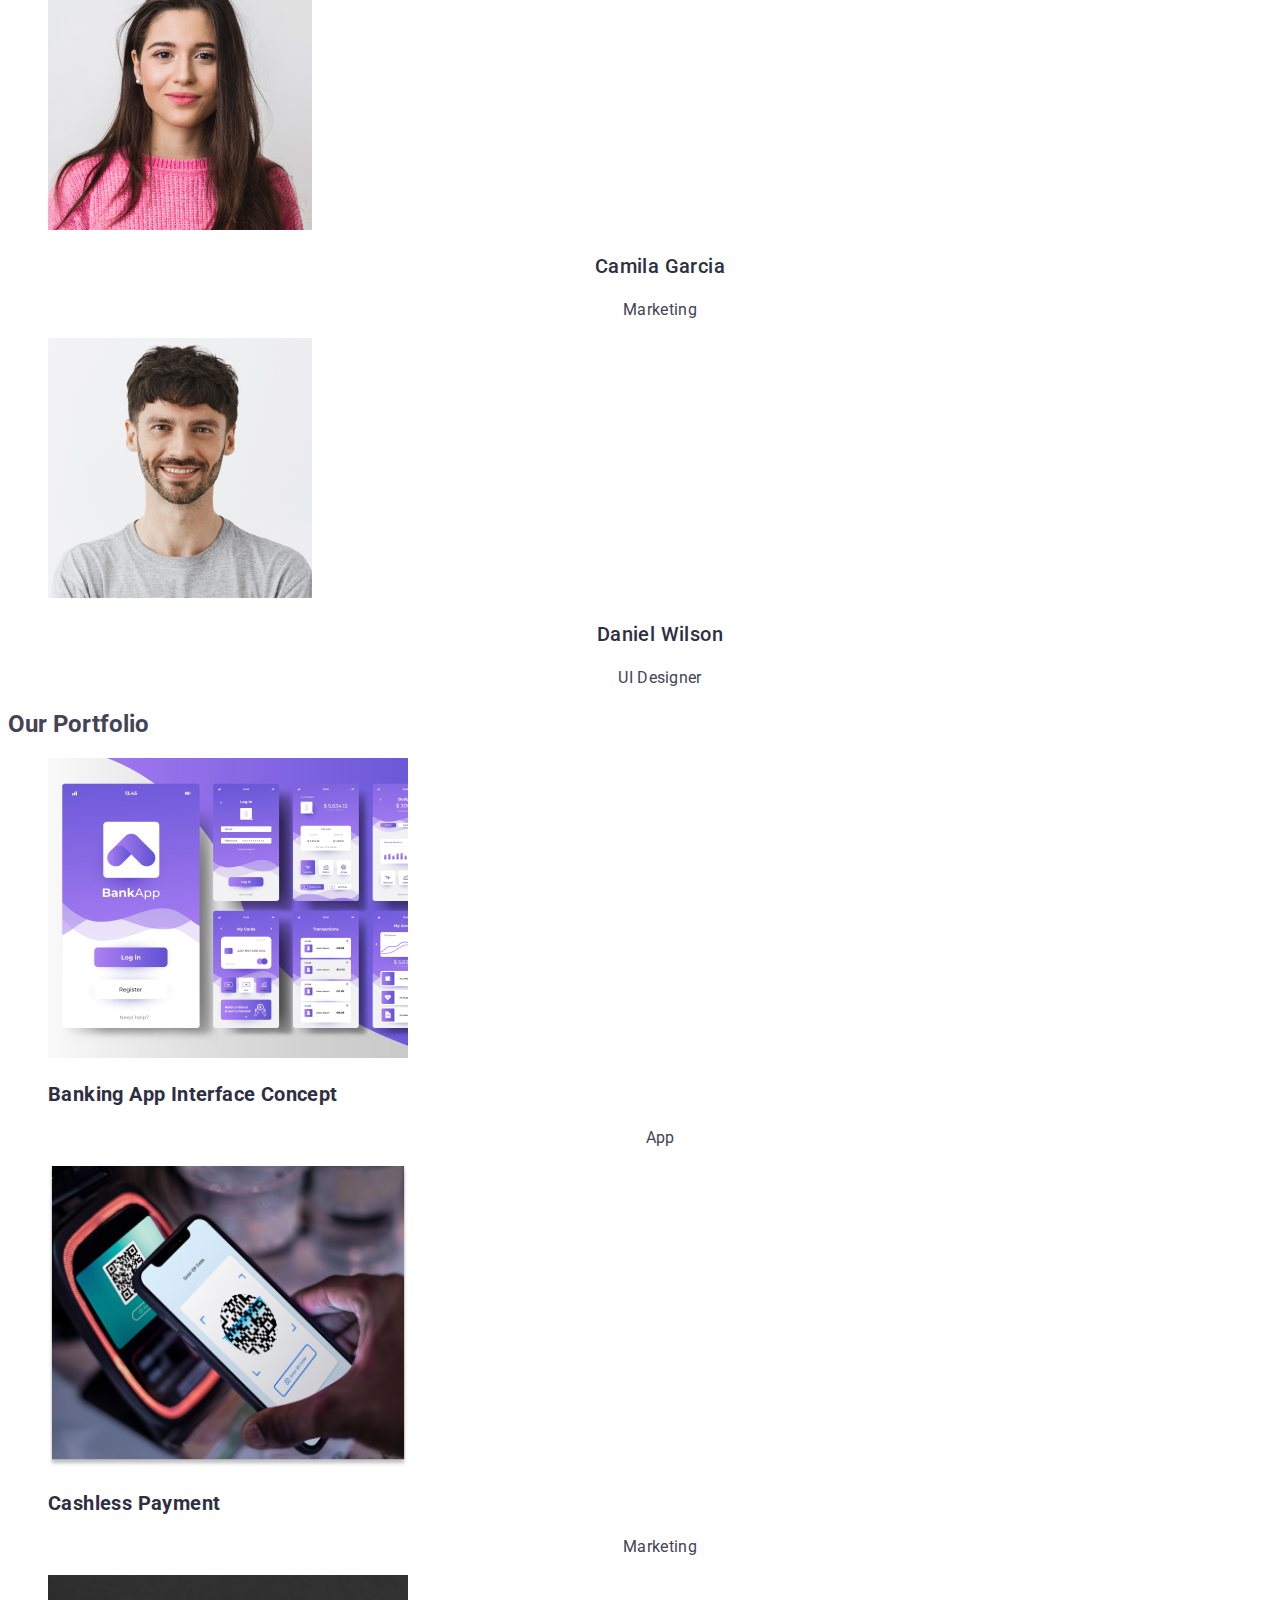
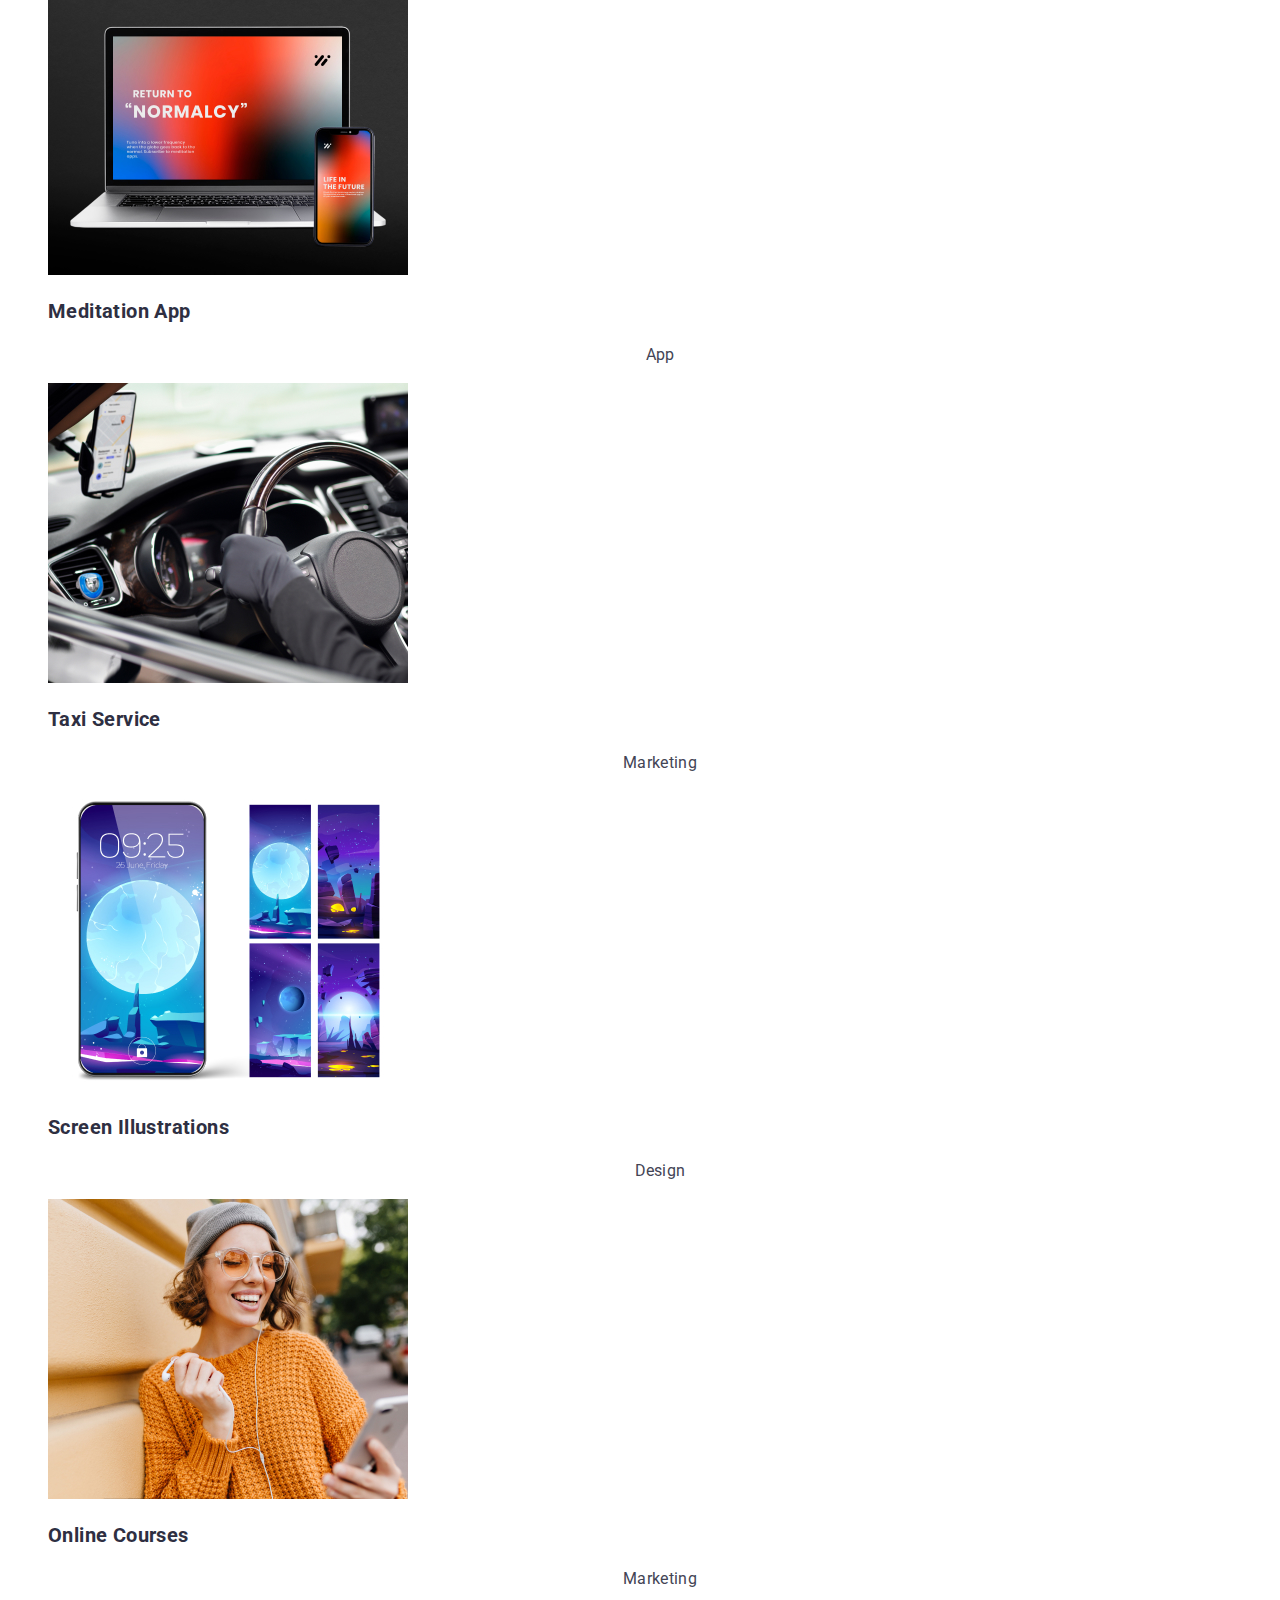
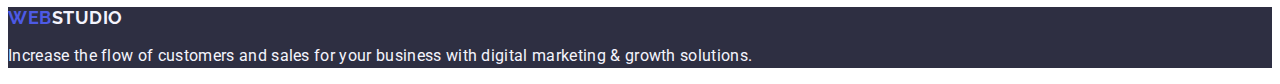
==== commit 32dbfa04: "modul_2" ====
--- a/index.html
+++ b/index.html
@@ -95,6 +95,7 @@
     </section>
     <!--Section 4-->
     <section>
+      <h2>Our Portfolio</h2>
       <ul class="social-links list">
         <li class="activity-item">
           <a class="services-link link" href="">
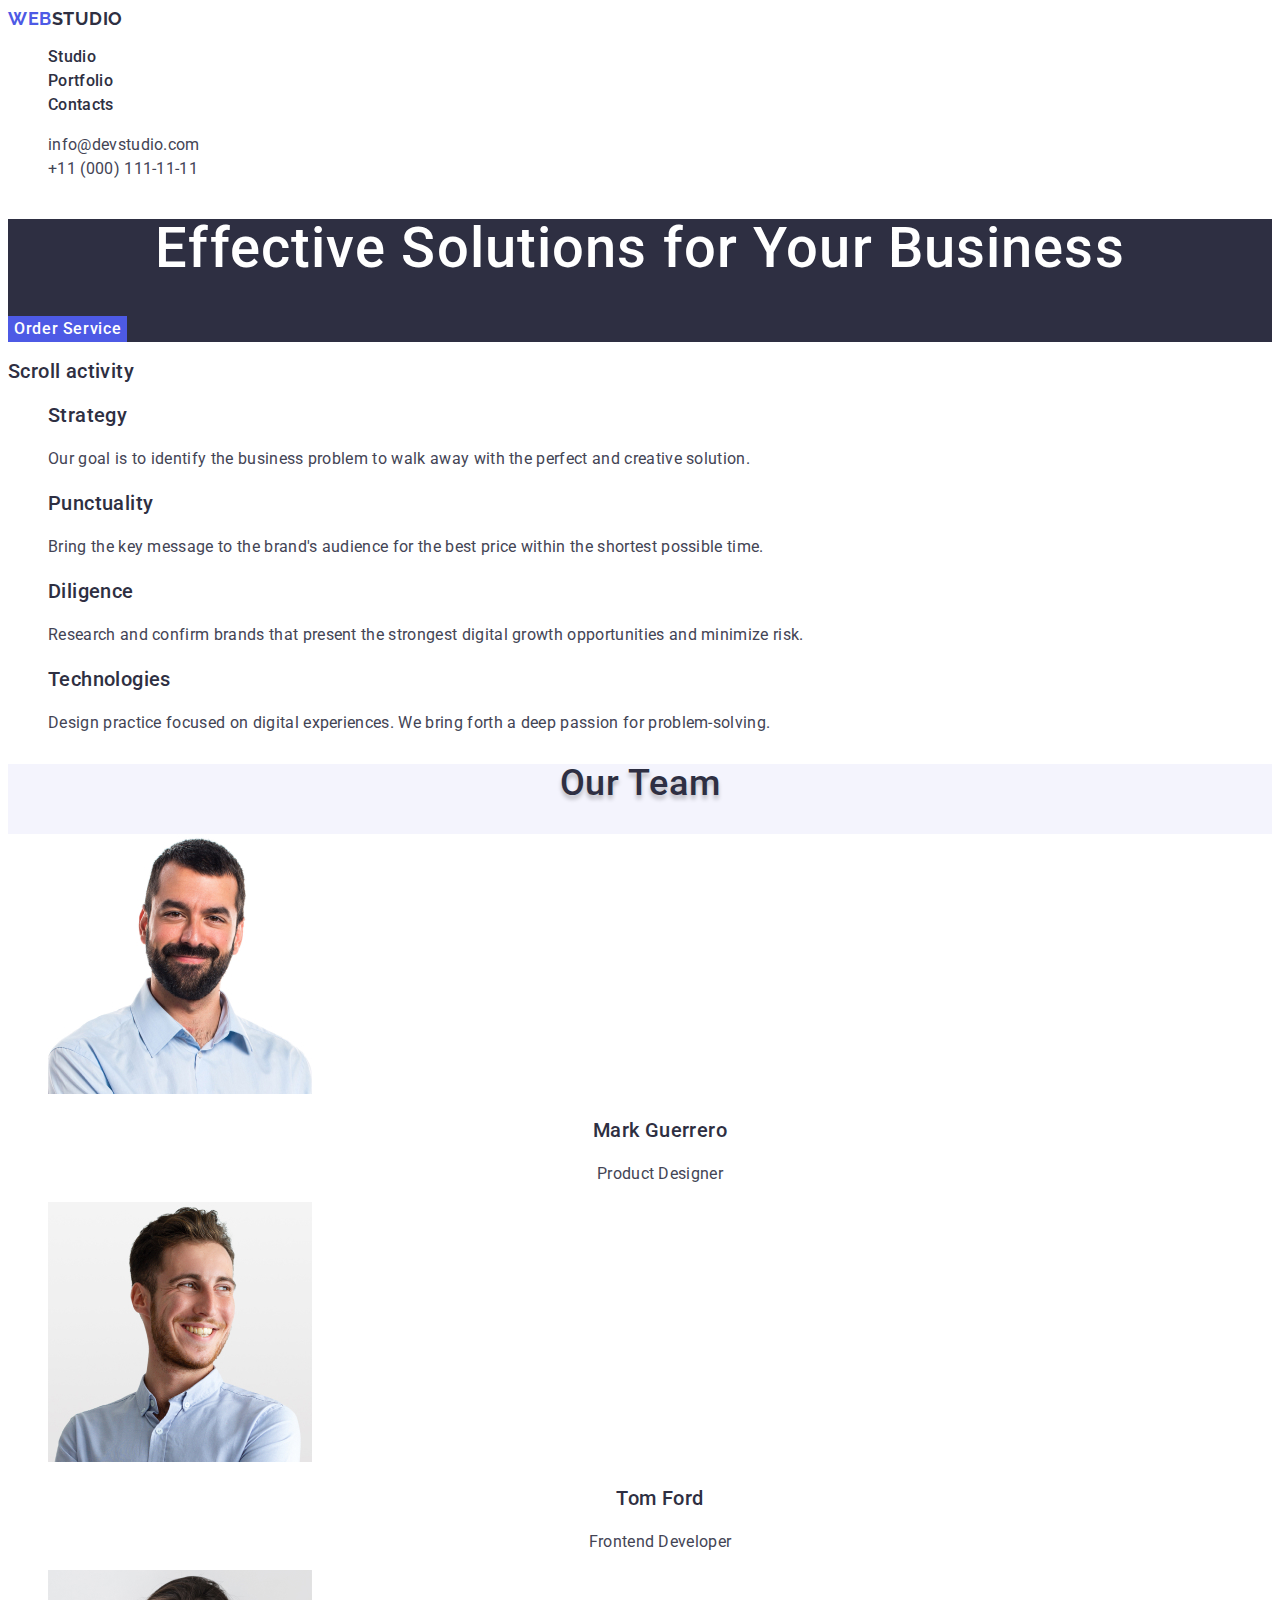
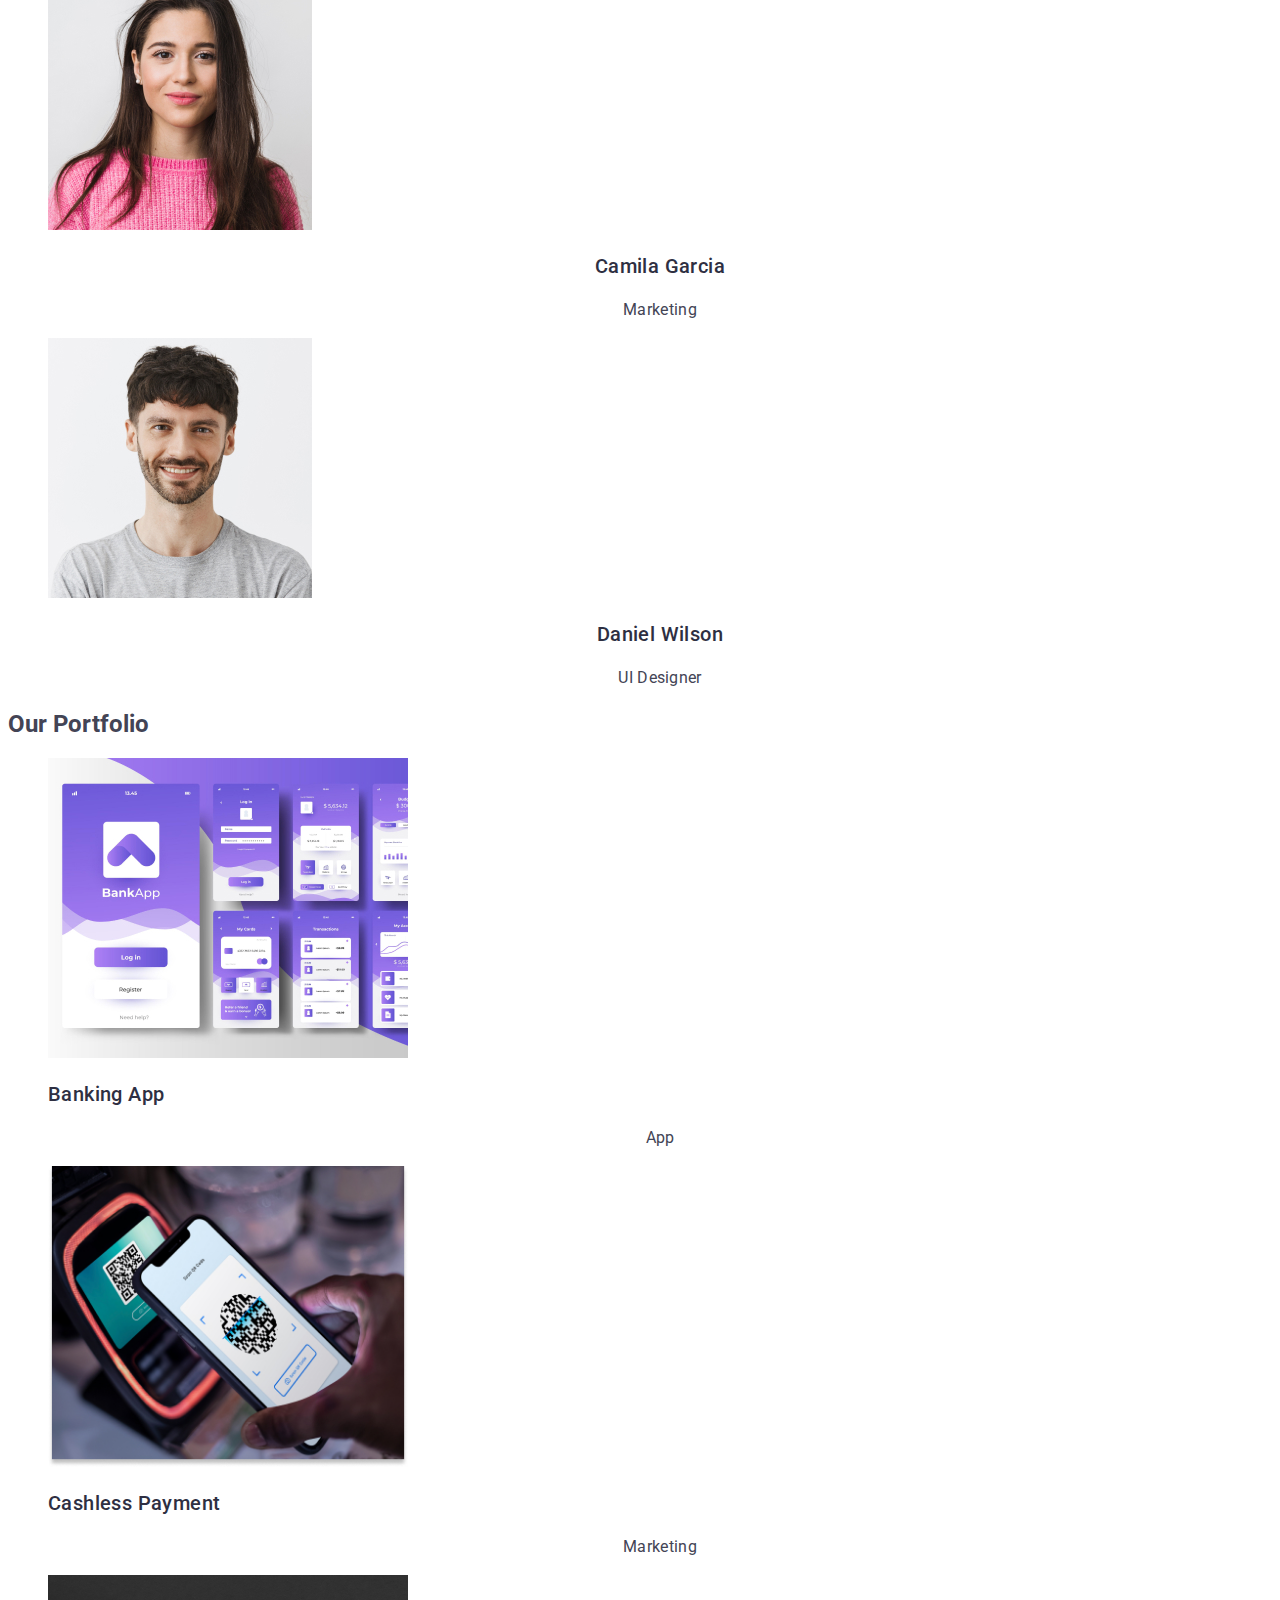
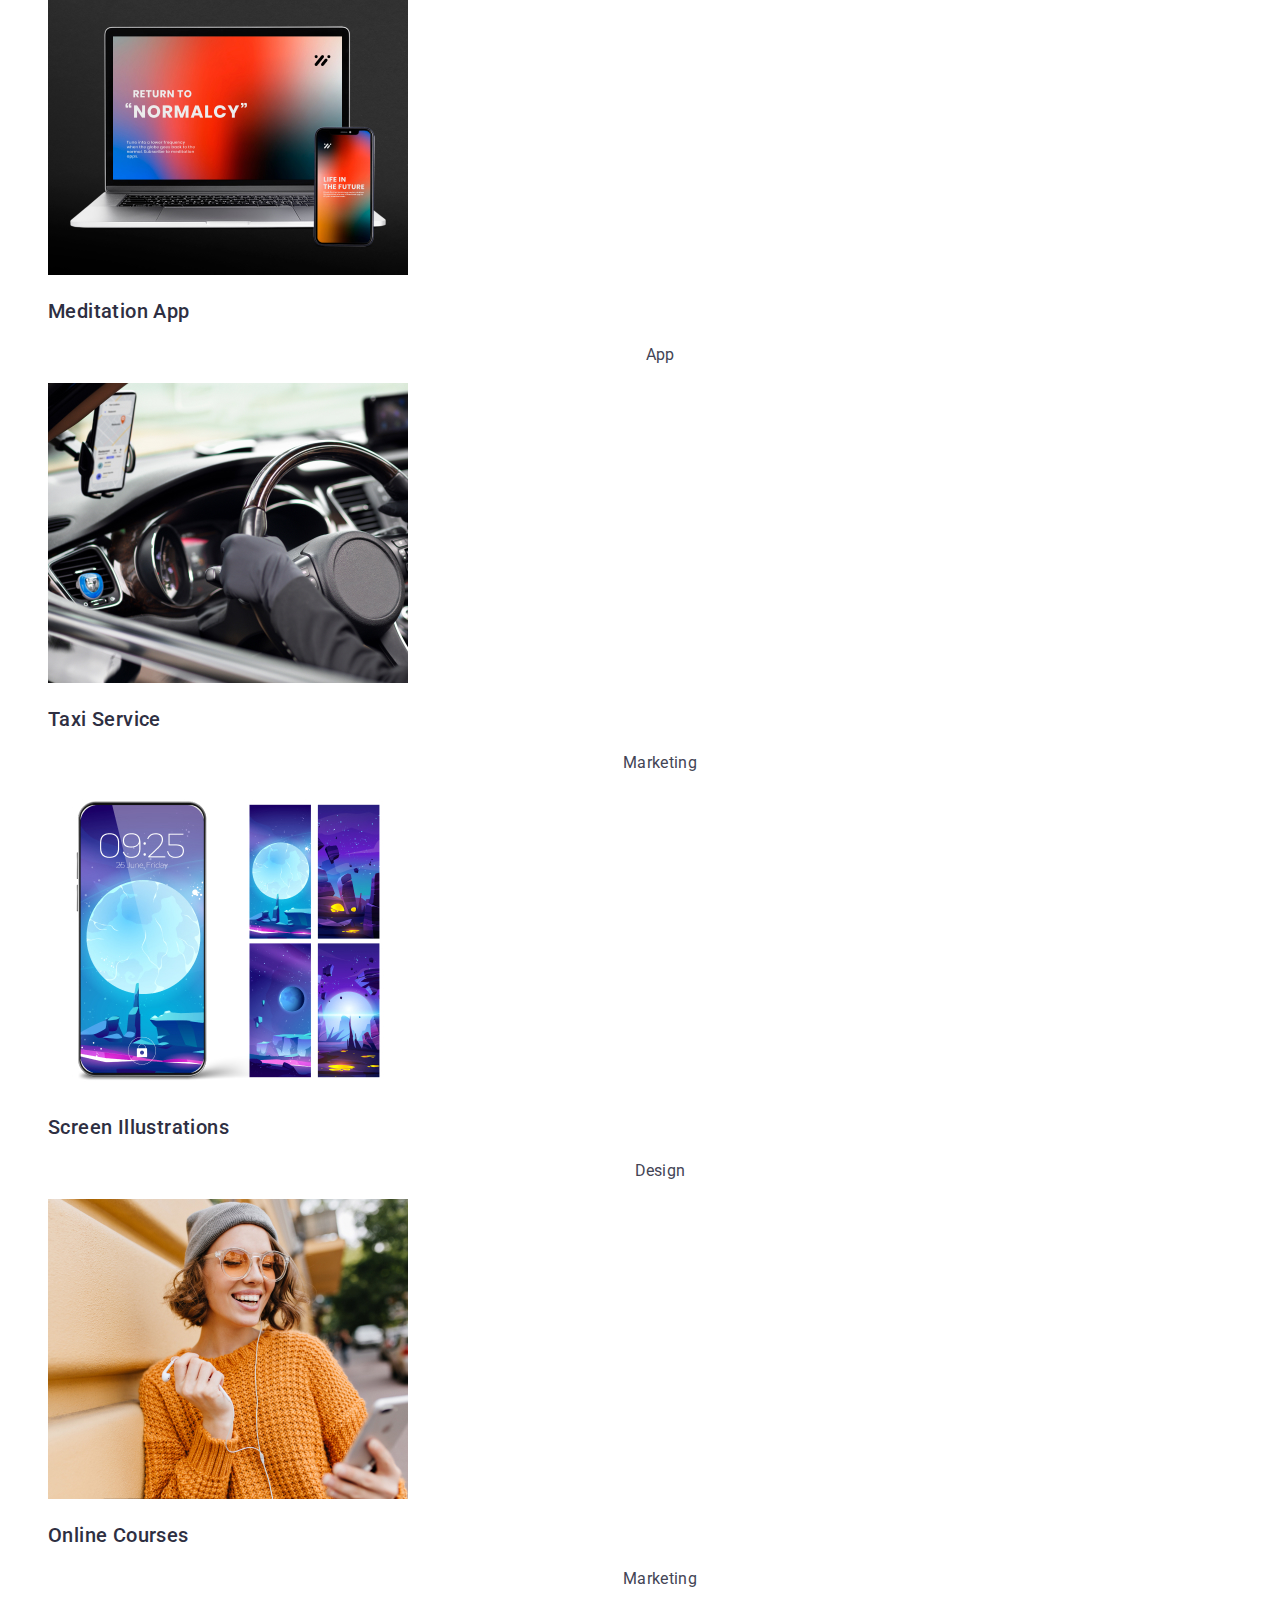
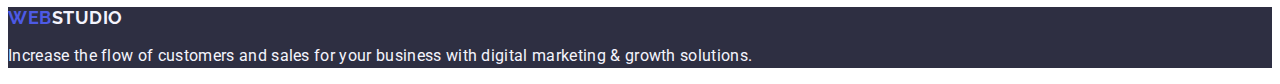
==== commit 6cd80e9e: "modul_2" ====
--- a/index.html
+++ b/index.html
@@ -98,51 +98,39 @@
       <h2>Our Portfolio</h2>
       <ul class="social-links list">
         <li class="activity-item">
-          <a class="services-link link" href="">
-            <img src="./images/banking-app.jpg" alt="banking-app" width="360">
-            <h3 class="departments">Banking App Interface Concept</h3>
-            <p class="activity">App</p>
-          </a>
+          <img src="./images/banking-app.jpg" alt="banking-app" width="360">
+          <h3 class="departments">Banking App</h3>
+          <p class="activity">App</p>
         </li>
 
         <li class="activity-item">
-          <a class="services-link link" href="">
-            <img src="./images/cashless-payment.jpg" alt="cashless-payment" width="360">
-            <h3 class="departments">Cashless Payment</h3>
-            <p class="activity">Marketing</p>
-          </a>
+          <img src="./images/cashless-payment.jpg" alt="cashless-payment" width="360">
+          <h3 class="departments">Cashless Payment</h3>
+          <p class="activity">Marketing</p>
         </li>
 
         <li class="activity-item">
-          <a class="services-link link" href="">
-            <img src="./images/meditation-app.jpg" alt="meditation-app" width="360">
-            <h3 class="departments">Meditation App</h3>
-            <p class="activity">App</p>
-          </a>
+          <img src="./images/meditation-app.jpg" alt="meditation-app" width="360">
+          <h3 class="departments">Meditation App</h3>
+          <p class="activity">App</p>
         </li>
 
         <li class="activity-item">
-          <a class="services-link link" href="">
-            <img src="./images/taxi-service.jpg" alt="taxi-service" width="360">
-            <h3 class="departments">Taxi Service</h3>
-            <p class="activity">Marketing</p>
-          </a>
+          <img src="./images/taxi-service.jpg" alt="taxi-service" width="360">
+          <h3 class="departments">Taxi Service</h3>
+          <p class="activity">Marketing</p>
         </li>
 
         <li class="activity-item">
-          <a class="services-link link" href="">
-            <img src="./images/screen-illustrations.jpg" alt="screen-illustrations" width="360">
-            <h3 class="departments">Screen Illustrations</h3>
-            <p class="activity">Design</p>
-          </a>
+          <img src="./images/screen-illustrations.jpg" alt="screen-illustrations" width="360">
+          <h3 class="departments">Screen Illustrations</h3>
+          <p class="activity">Design</p>
         </li>
 
         <li class="activity-item">
-          <a class="services-link link" href="">
-            <img src="./images/online-courses.jpg" alt="online-courses" width="360">
-            <h3 class="departments">Online Courses</h3>
-            <p class="activity">Marketing</p>
-          </a>
+          <img src="./images/online-courses.jpg" alt="online-courses" width="360">
+          <h3 class="departments">Online Courses</h3>
+          <p class="activity">Marketing</p>
         </li>
       </ul>
     </section>
--- a/css/styles.css
+++ b/css/styles.css
@@ -227,6 +227,7 @@
     font-style: normal;
     line-height: 1.2;
     letter-spacing: 0.02em;
+    font-weight: 500;
 }
 .activity{
     color: var(--slate-color);
